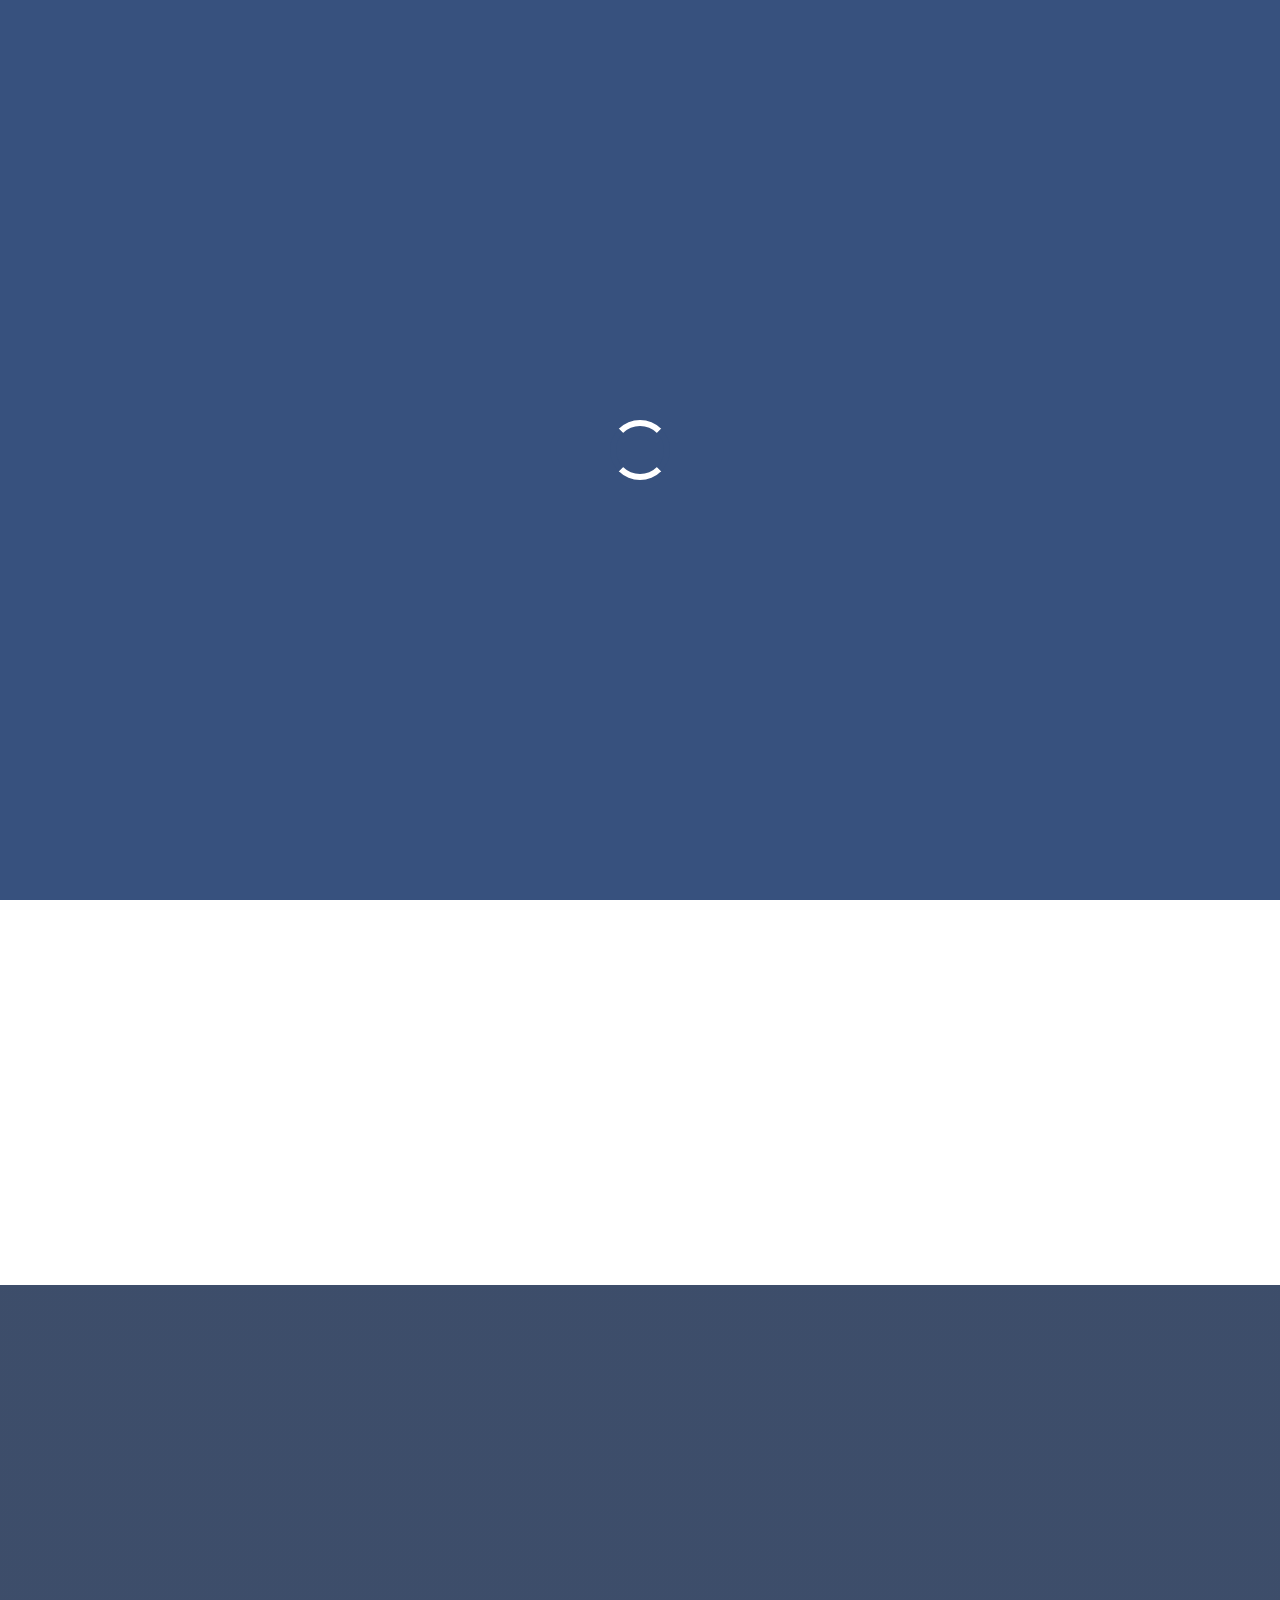
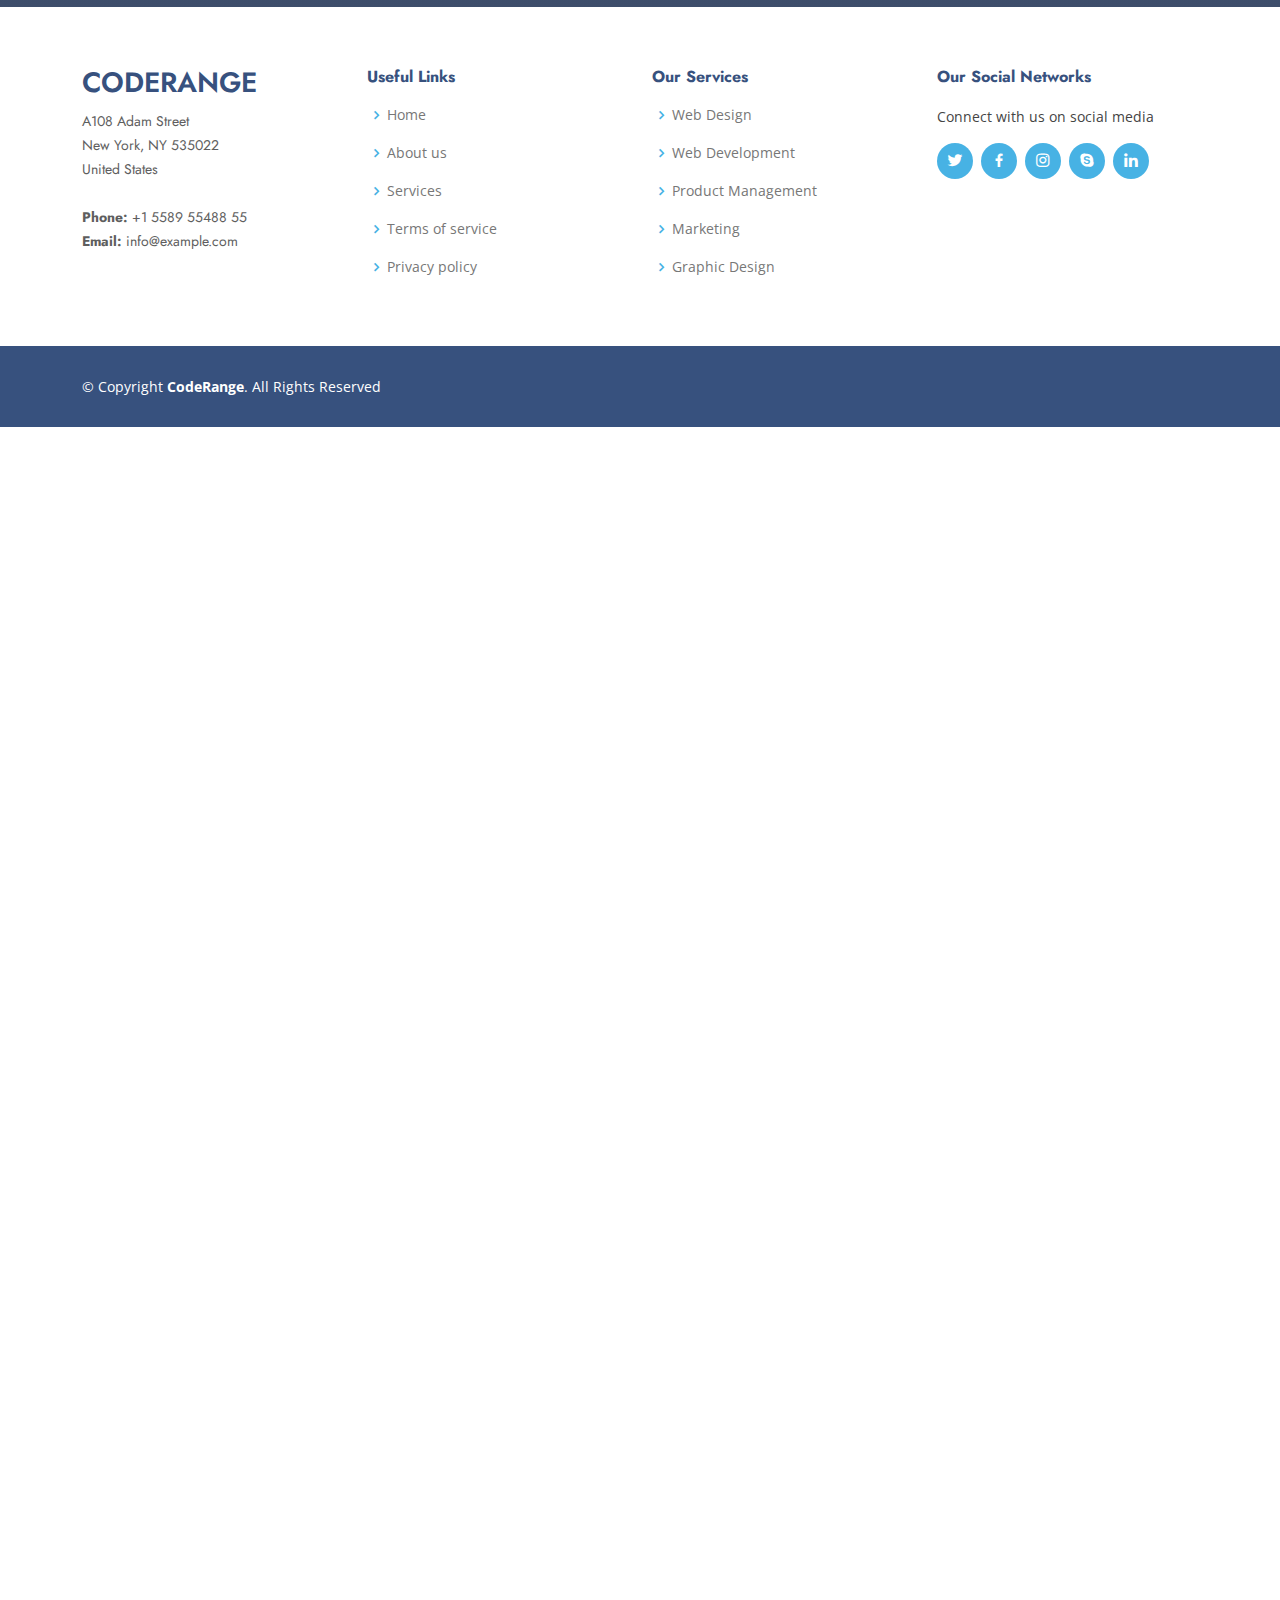
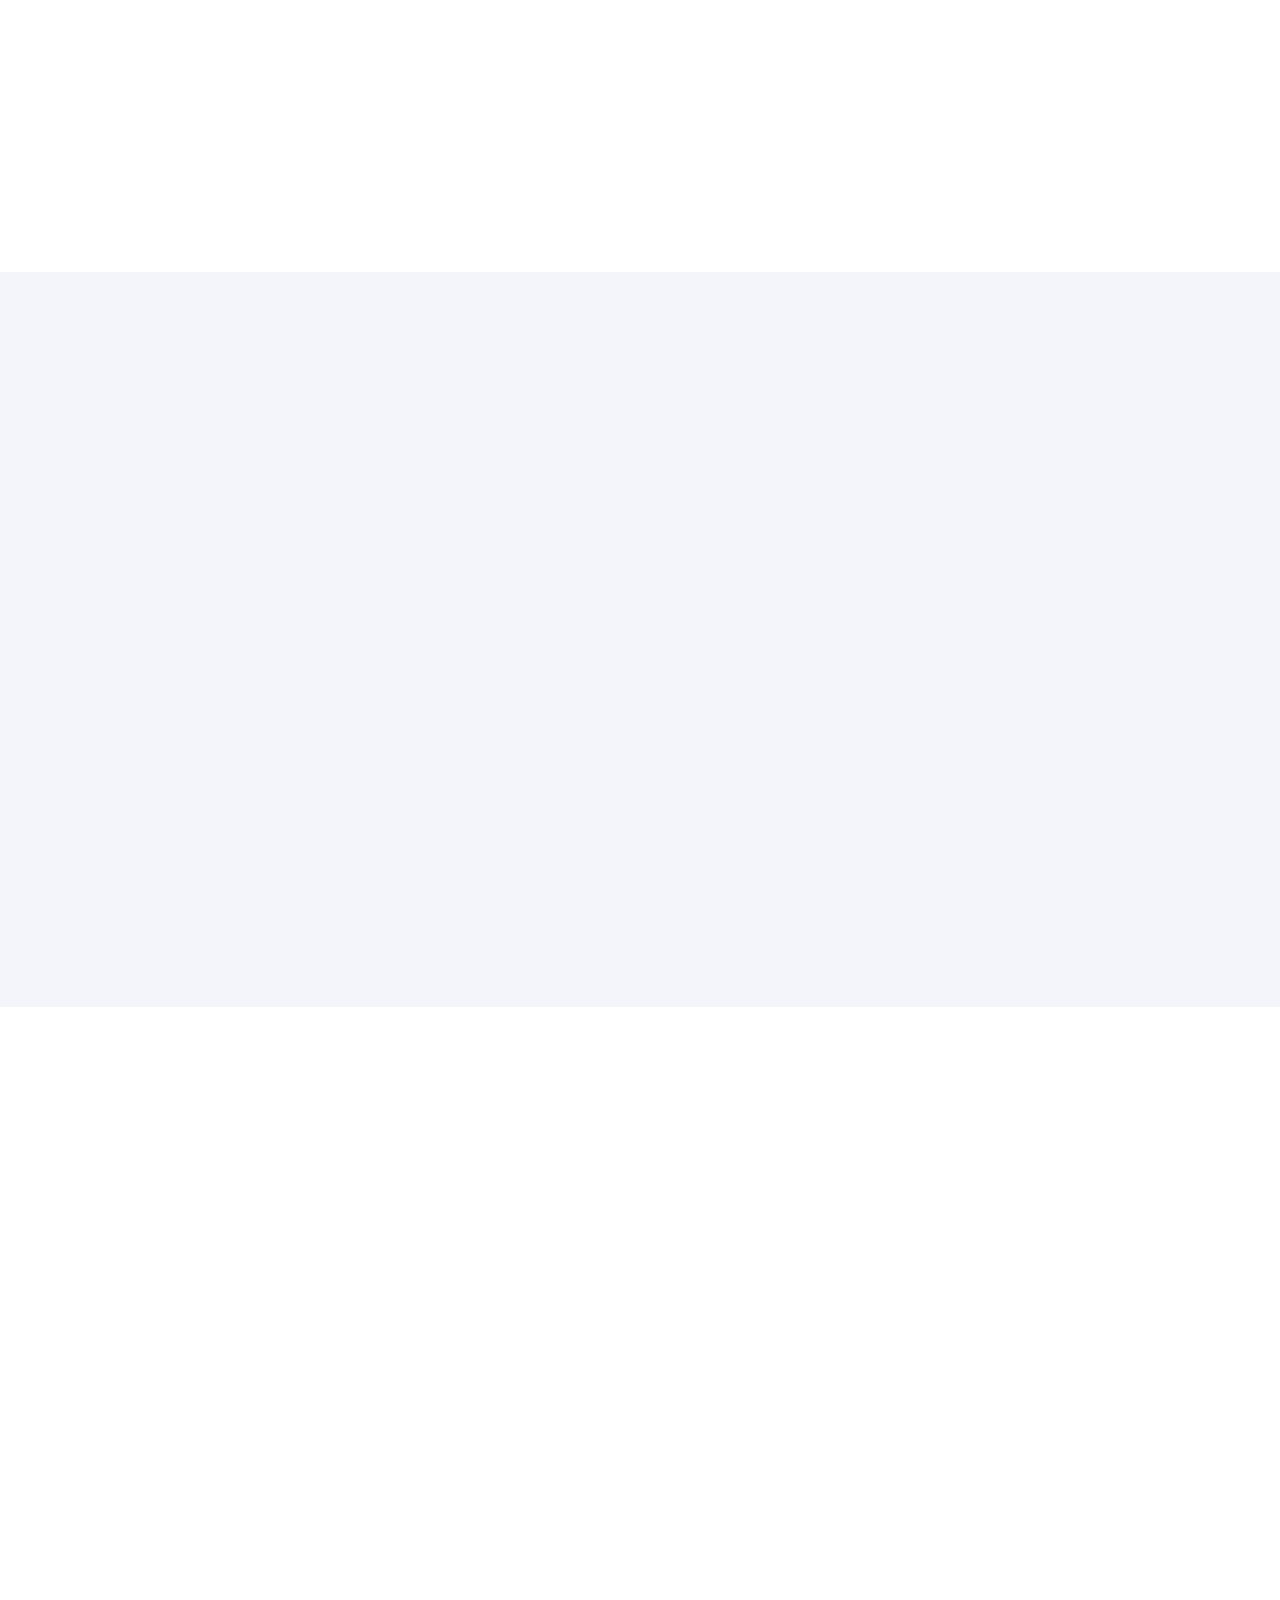
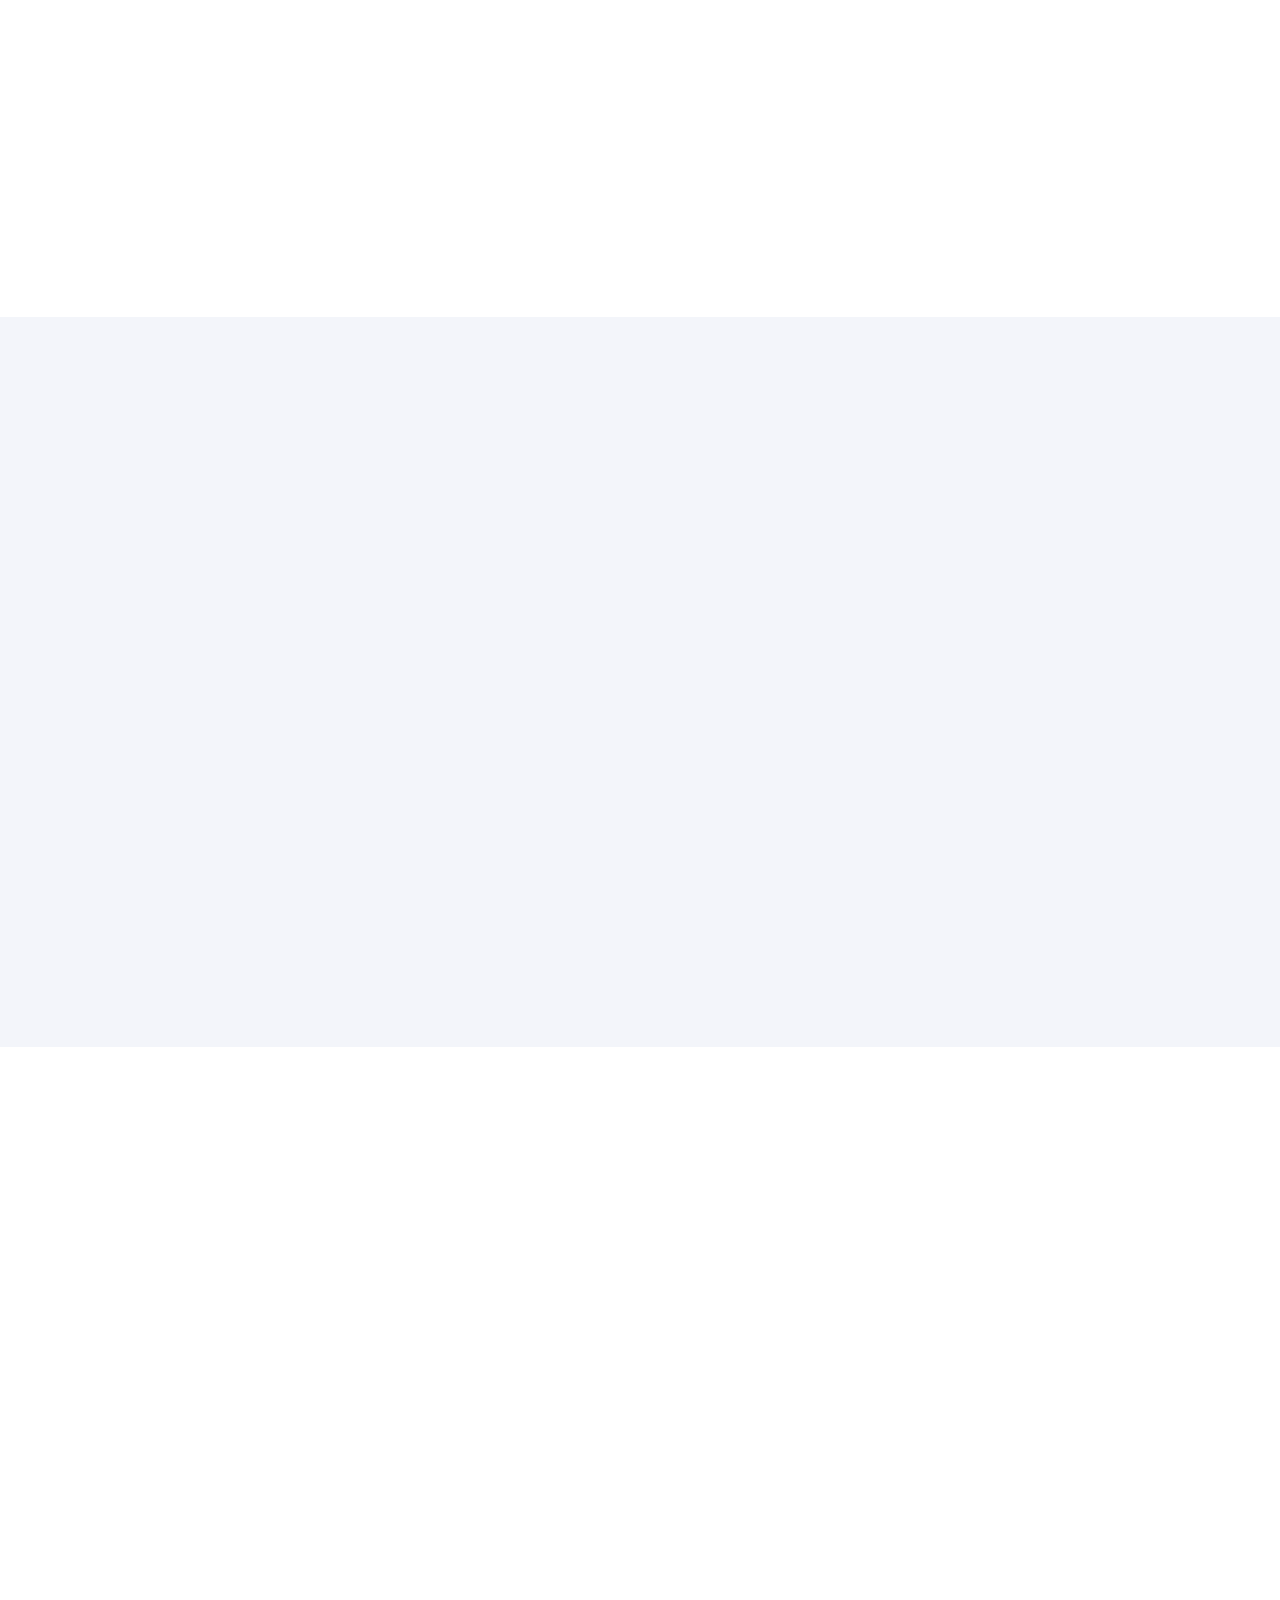
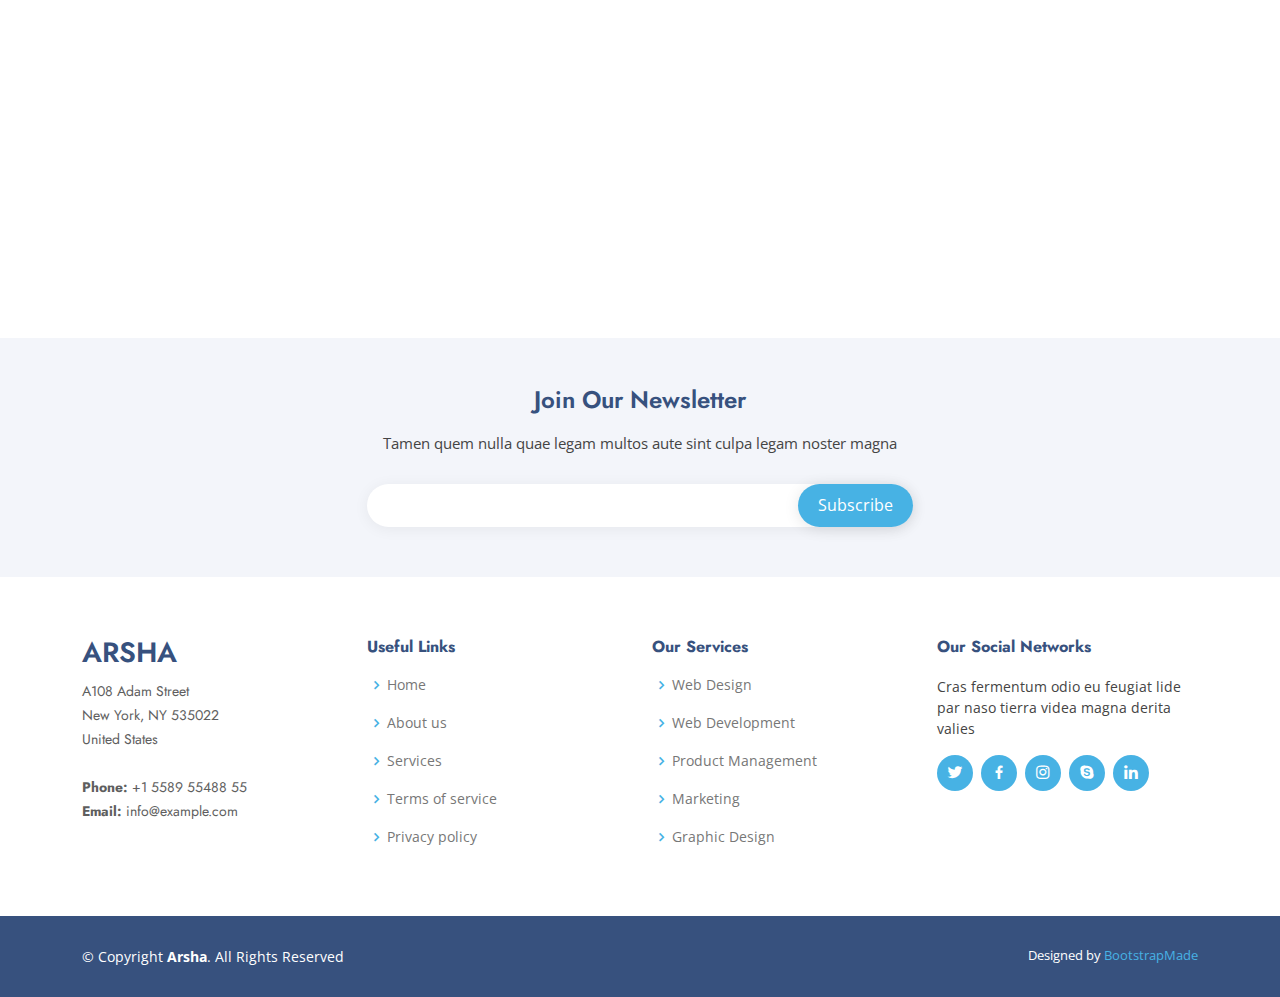
==== index.html @ 818bd520 "Added some changes" ====
<!DOCTYPE html>
<html lang="en">

<head>
  <meta charset="utf-8">
  <meta content="width=device-width, initial-scale=1.0" name="viewport">

  <title>CodeRange</title>
  <meta content="" name="description">
  <meta content="" name="keywords">

  <!-- Favicons -->
  <link href="assets/img/favicon.png" rel="icon">
  <link href="assets/img/apple-touch-icon.png" rel="apple-touch-icon">

  <!-- Google Fonts -->
  <link href="https://fonts.googleapis.com/css?family=Open+Sans:300,300i,400,400i,600,600i,700,700i|Jost:300,300i,400,400i,500,500i,600,600i,700,700i|Poppins:300,300i,400,400i,500,500i,600,600i,700,700i" rel="stylesheet">

  <!-- Vendor CSS Files -->
  <link href="assets/vendor/aos/aos.css" rel="stylesheet">
  <link href="assets/vendor/bootstrap/css/bootstrap.min.css" rel="stylesheet">
  <link href="assets/vendor/bootstrap-icons/bootstrap-icons.css" rel="stylesheet">
  <link href="assets/vendor/boxicons/css/boxicons.min.css" rel="stylesheet">
  <link href="assets/vendor/glightbox/css/glightbox.min.css" rel="stylesheet">
  <link href="assets/vendor/remixicon/remixicon.css" rel="stylesheet">
  <link href="assets/vendor/swiper/swiper-bundle.min.css" rel="stylesheet">

  <!-- Template Main CSS File -->
  <link href="assets/css/style.css" rel="stylesheet">
</head>

<body>

  <!-- ======= Header ======= -->
  <header id="header" class="fixed-top">
    <div class="container d-flex align-items-center">

      <h1 class="logo me-auto"><a href="index.html">CodeRange</a></h1>

      <nav id="navbar" class="navbar">
        <ul>
          <li><a class="nav-link active" href="index.html">Home</a></li>
          <li><a class="nav-link" href="about.html">About</a></li>
          <li><a class="nav-link" href="services.html">Services</a></li>
          <li><a class="nav-link" href="portfolio.html">Portfolio</a></li>
          <li><a class="nav-link" href="team.html">Team</a></li>
          <li><a class="getstarted" href="contact.html">Contact</a></li>
        </ul>
        <i class="bi bi-list mobile-nav-toggle"></i>
      </nav><!-- .navbar -->

    </div>
  </header><!-- End Header -->

  <!-- ======= Hero Section ======= -->
  <section id="hero" class="d-flex align-items-center">
    <div class="container">
      <div class="row">
        <div class="col-lg-6 d-flex flex-column justify-content-center pt-4 pt-lg-0 order-2 order-lg-1" data-aos="fade-up" data-aos-delay="200">
          <h1>Better Solutions For Your Business</h1>
          <h2>We are team of talented designers making websites with Bootstrap</h2>
          <div class="d-flex justify-content-center justify-content-lg-start">
            <a href="about.html" class="btn-get-started scrollto">Get Started</a>
            <a href="https://www.youtube.com/watch?v=jDDaplaOz7Q" class="glightbox btn-watch-video"><i class="bi bi-play-circle"></i><span>Watch Video</span></a>
          </div>
        </div>
        <div class="col-lg-6 order-1 order-lg-2 hero-img" data-aos="zoom-in" data-aos-delay="200">
          <img src="assets/img/hero-img.png" class="img-fluid animated" alt="">
        </div>
      </div>
    </div>
  </section><!-- End Hero -->

  <main id="main">
    <!-- ======= Clients Section ======= -->
    <section id="clients" class="clients section-bg">
      <div class="container">
        <div class="row" data-aos="zoom-in">
          <div class="col-lg-2 col-md-4 col-6 d-flex align-items-center justify-content-center">
            <img src="assets/img/clients/client-1.png" class="img-fluid" alt="">
          </div>
          <div class="col-lg-2 col-md-4 col-6 d-flex align-items-center justify-content-center">
            <img src="assets/img/clients/client-2.png" class="img-fluid" alt="">
          </div>
          <div class="col-lg-2 col-md-4 col-6 d-flex align-items-center justify-content-center">
            <img src="assets/img/clients/client-3.png" class="img-fluid" alt="">
          </div>
          <div class="col-lg-2 col-md-4 col-6 d-flex align-items-center justify-content-center">
            <img src="assets/img/clients/client-4.png" class="img-fluid" alt="">
          </div>
          <div class="col-lg-2 col-md-4 col-6 d-flex align-items-center justify-content-center">
            <img src="assets/img/clients/client-5.png" class="img-fluid" alt="">
          </div>
          <div class="col-lg-2 col-md-4 col-6 d-flex align-items-center justify-content-center">
            <img src="assets/img/clients/client-6.png" class="img-fluid" alt="">
          </div>
        </div>
      </div>
    </section><!-- End Clients Section -->

    <!-- ======= Skills Section ======= -->
    <section id="skills" class="skills">
      <div class="container" data-aos="fade-up">
        <div class="row">
          <div class="col-lg-6 d-flex align-items-center" data-aos="fade-right" data-aos-delay="100">
            <img src="assets/img/skills.png" class="img-fluid" alt="">
          </div>
          <div class="col-lg-6 pt-4 pt-lg-0 content" data-aos="fade-left" data-aos-delay="100">
            <h3>Our Skills & Expertise</h3>
            <p class="fst-italic">
              We pride ourselves on our technical expertise and continuous learning to stay ahead in the ever-evolving tech landscape.
            </p>

            <div class="skills-content">
              <div class="progress">
                <span class="skill">HTML <i class="val">100%</i></span>
                <div class="progress-bar-wrap">
                  <div class="progress-bar" role="progressbar" aria-valuenow="100" aria-valuemin="0" aria-valuemax="100"></div>
                </div>
              </div>

              <div class="progress">
                <span class="skill">CSS <i class="val">90%</i></span>
                <div class="progress-bar-wrap">
                  <div class="progress-bar" role="progressbar" aria-valuenow="90" aria-valuemin="0" aria-valuemax="100"></div>
                </div>
              </div>

              <div class="progress">
                <span class="skill">JavaScript <i class="val">75%</i></span>
                <div class="progress-bar-wrap">
                  <div class="progress-bar" role="progressbar" aria-valuenow="75" aria-valuemin="0" aria-valuemax="100"></div>
                </div>
              </div>

              <div class="progress">
                <span class="skill">UI/UX Design <i class="val">85%</i></span>
                <div class="progress-bar-wrap">
                  <div class="progress-bar" role="progressbar" aria-valuenow="85" aria-valuemin="0" aria-valuemax="100"></div>
                </div>
              </div>
            </div>
          </div>
        </div>
      </div>
    </section><!-- End Skills Section -->

    <!-- ======= Cta Section ======= -->
    <section id="cta" class="cta">
      <div class="container" data-aos="zoom-in">
        <div class="row">
          <div class="col-lg-9 text-center text-lg-start">
            <h3>Ready to Get Started?</h3>
            <p>Contact us today to discuss your project requirements and how we can help bring your vision to life.</p>
          </div>
          <div class="col-lg-3 cta-btn-container text-center">
            <a class="cta-btn align-middle" href="contact.html">Contact Us</a>
          </div>
        </div>
      </div>
    </section><!-- End Cta Section -->
  </main><!-- End #main -->

  <!-- ======= Footer ======= -->
  <footer id="footer">
    <div class="footer-top">
      <div class="container">
        <div class="row">

          <div class="col-lg-3 col-md-6 footer-contact">
            <h3>CodeRange</h3>
            <p>
              A108 Adam Street <br>
              New York, NY 535022<br>
              United States <br><br>
              <strong>Phone:</strong> +1 5589 55488 55<br>
              <strong>Email:</strong> info@example.com<br>
            </p>
          </div>

          <div class="col-lg-3 col-md-6 footer-links">
            <h4>Useful Links</h4>
            <ul>
              <li><i class="bx bx-chevron-right"></i> <a href="index.html">Home</a></li>
              <li><i class="bx bx-chevron-right"></i> <a href="about.html">About us</a></li>
              <li><i class="bx bx-chevron-right"></i> <a href="services.html">Services</a></li>
              <li><i class="bx bx-chevron-right"></i> <a href="#">Terms of service</a></li>
              <li><i class="bx bx-chevron-right"></i> <a href="#">Privacy policy</a></li>
            </ul>
          </div>

          <div class="col-lg-3 col-md-6 footer-links">
            <h4>Our Services</h4>
            <ul>
              <li><i class="bx bx-chevron-right"></i> <a href="#">Web Design</a></li>
              <li><i class="bx bx-chevron-right"></i> <a href="#">Web Development</a></li>
              <li><i class="bx bx-chevron-right"></i> <a href="#">Product Management</a></li>
              <li><i class="bx bx-chevron-right"></i> <a href="#">Marketing</a></li>
              <li><i class="bx bx-chevron-right"></i> <a href="#">Graphic Design</a></li>
            </ul>
          </div>

          <div class="col-lg-3 col-md-6 footer-links">
            <h4>Our Social Networks</h4>
            <p>Connect with us on social media</p>
            <div class="social-links mt-3">
              <a href="#" class="twitter"><i class="bx bxl-twitter"></i></a>
              <a href="#" class="facebook"><i class="bx bxl-facebook"></i></a>
              <a href="#" class="instagram"><i class="bx bxl-instagram"></i></a>
              <a href="#" class="google-plus"><i class="bx bxl-skype"></i></a>
              <a href="#" class="linkedin"><i class="bx bxl-linkedin"></i></a>
            </div>
          </div>

        </div>
      </div>
    </div>

    <div class="container footer-bottom clearfix">
      <div class="copyright">
        &copy; Copyright <strong><span>CodeRange</span></strong>. All Rights Reserved
      </div>
    </div>
  </footer><!-- End Footer -->

  <div id="preloader"></div>
  <a href="#" class="back-to-top d-flex align-items-center justify-content-center"><i class="bi bi-arrow-up-short"></i></a>

  <!-- Vendor JS Files -->
  <script src="assets/vendor/aos/aos.js"></script>
  <script src="assets/vendor/bootstrap/js/bootstrap.bundle.min.js"></script>
  <script src="assets/vendor/glightbox/js/glightbox.min.js"></script>
  <script src="assets/vendor/isotope-layout/isotope.pkgd.min.js"></script>
  <script src="assets/vendor/swiper/swiper-bundle.min.js"></script>
  <script src="assets/vendor/waypoints/noframework.waypoints.js"></script>
  <script src="assets/vendor/php-email-form/validate.js"></script>

  <!-- Template Main JS File -->
  <script src="assets/js/main.js"></script>

</body>

</html>

    <!-- ======= Portfolio Section ======= -->
    <section id="portfolio" class="portfolio">
      <div class="container" data-aos="fade-up">

        <div class="section-title">
          <h2>Portfolio</h2>
          <p>Magnam dolores commodi suscipit. Necessitatibus eius consequatur ex aliquid fuga eum quidem. Sit sint consectetur velit. Quisquam quos quisquam cupiditate. Et nemo qui impedit suscipit alias ea. Quia fugiat sit in iste officiis commodi quidem hic quas.</p>
        </div>

        <ul id="portfolio-flters" class="d-flex justify-content-center" data-aos="fade-up" data-aos-delay="100">
          <li data-filter="*" class="filter-active">All</li>
          <li data-filter=".filter-app">App</li>
          <li data-filter=".filter-card">Card</li>
          <li data-filter=".filter-web">Web</li>
        </ul>

        <div class="row portfolio-container" data-aos="fade-up" data-aos-delay="200">

          <div class="col-lg-4 col-md-6 portfolio-item filter-app">
            <div class="portfolio-img"><img src="assets/img/portfolio/portfolio-1.jpg" class="img-fluid" alt=""></div>
            <div class="portfolio-info">
              <h4>App 1</h4>
              <p>App</p>
              <a href="assets/img/portfolio/portfolio-1.jpg" data-gallery="portfolioGallery" class="portfolio-lightbox preview-link" title="App 1"><i class="bx bx-plus"></i></a>
              <a href="portfolio-details.html" class="details-link" title="More Details"><i class="bx bx-link"></i></a>
            </div>
          </div>

          <div class="col-lg-4 col-md-6 portfolio-item filter-web">
            <div class="portfolio-img"><img src="assets/img/portfolio/portfolio-2.jpg" class="img-fluid" alt=""></div>
            <div class="portfolio-info">
              <h4>Web 3</h4>
              <p>Web</p>
              <a href="assets/img/portfolio/portfolio-2.jpg" data-gallery="portfolioGallery" class="portfolio-lightbox preview-link" title="Web 3"><i class="bx bx-plus"></i></a>
              <a href="portfolio-details.html" class="details-link" title="More Details"><i class="bx bx-link"></i></a>
            </div>
          </div>

          <div class="col-lg-4 col-md-6 portfolio-item filter-app">
            <div class="portfolio-img"><img src="assets/img/portfolio/portfolio-3.jpg" class="img-fluid" alt=""></div>
            <div class="portfolio-info">
              <h4>App 2</h4>
              <p>App</p>
              <a href="assets/img/portfolio/portfolio-3.jpg" data-gallery="portfolioGallery" class="portfolio-lightbox preview-link" title="App 2"><i class="bx bx-plus"></i></a>
              <a href="portfolio-details.html" class="details-link" title="More Details"><i class="bx bx-link"></i></a>
            </div>
          </div>

          <div class="col-lg-4 col-md-6 portfolio-item filter-card">
            <div class="portfolio-img"><img src="assets/img/portfolio/portfolio-4.jpg" class="img-fluid" alt=""></div>
            <div class="portfolio-info">
              <h4>Card 2</h4>
              <p>Card</p>
              <a href="assets/img/portfolio/portfolio-4.jpg" data-gallery="portfolioGallery" class="portfolio-lightbox preview-link" title="Card 2"><i class="bx bx-plus"></i></a>
              <a href="portfolio-details.html" class="details-link" title="More Details"><i class="bx bx-link"></i></a>
            </div>
          </div>

          <div class="col-lg-4 col-md-6 portfolio-item filter-web">
            <div class="portfolio-img"><img src="assets/img/portfolio/portfolio-5.jpg" class="img-fluid" alt=""></div>
            <div class="portfolio-info">
              <h4>Web 2</h4>
              <p>Web</p>
              <a href="assets/img/portfolio/portfolio-5.jpg" data-gallery="portfolioGallery" class="portfolio-lightbox preview-link" title="Web 2"><i class="bx bx-plus"></i></a>
              <a href="portfolio-details.html" class="details-link" title="More Details"><i class="bx bx-link"></i></a>
            </div>
          </div>

          <div class="col-lg-4 col-md-6 portfolio-item filter-app">
            <div class="portfolio-img"><img src="assets/img/portfolio/portfolio-6.jpg" class="img-fluid" alt=""></div>
            <div class="portfolio-info">
              <h4>App 3</h4>
              <p>App</p>
              <a href="assets/img/portfolio/portfolio-6.jpg" data-gallery="portfolioGallery" class="portfolio-lightbox preview-link" title="App 3"><i class="bx bx-plus"></i></a>
              <a href="portfolio-details.html" class="details-link" title="More Details"><i class="bx bx-link"></i></a>
            </div>
          </div>

          <div class="col-lg-4 col-md-6 portfolio-item filter-card">
            <div class="portfolio-img"><img src="assets/img/portfolio/portfolio-7.jpg" class="img-fluid" alt=""></div>
            <div class="portfolio-info">
              <h4>Card 1</h4>
              <p>Card</p>
              <a href="assets/img/portfolio/portfolio-7.jpg" data-gallery="portfolioGallery" class="portfolio-lightbox preview-link" title="Card 1"><i class="bx bx-plus"></i></a>
              <a href="portfolio-details.html" class="details-link" title="More Details"><i class="bx bx-link"></i></a>
            </div>
          </div>

          <div class="col-lg-4 col-md-6 portfolio-item filter-card">
            <div class="portfolio-img"><img src="assets/img/portfolio/portfolio-8.jpg" class="img-fluid" alt=""></div>
            <div class="portfolio-info">
              <h4>Card 3</h4>
              <p>Card</p>
              <a href="assets/img/portfolio/portfolio-8.jpg" data-gallery="portfolioGallery" class="portfolio-lightbox preview-link" title="Card 3"><i class="bx bx-plus"></i></a>
              <a href="portfolio-details.html" class="details-link" title="More Details"><i class="bx bx-link"></i></a>
            </div>
          </div>

          <div class="col-lg-4 col-md-6 portfolio-item filter-web">
            <div class="portfolio-img"><img src="assets/img/portfolio/portfolio-9.jpg" class="img-fluid" alt=""></div>
            <div class="portfolio-info">
              <h4>Web 3</h4>
              <p>Web</p>
              <a href="assets/img/portfolio/portfolio-9.jpg" data-gallery="portfolioGallery" class="portfolio-lightbox preview-link" title="Web 3"><i class="bx bx-plus"></i></a>
              <a href="portfolio-details.html" class="details-link" title="More Details"><i class="bx bx-link"></i></a>
            </div>
          </div>

        </div>

      </div>
    </section><!-- End Portfolio Section -->

    <!-- ======= Team Section ======= -->
    <section id="team" class="team section-bg">
      <div class="container" data-aos="fade-up">

        <div class="section-title">
          <h2>Team</h2>
          <p>Magnam dolores commodi suscipit. Necessitatibus eius consequatur ex aliquid fuga eum quidem. Sit sint consectetur velit. Quisquam quos quisquam cupiditate. Et nemo qui impedit suscipit alias ea. Quia fugiat sit in iste officiis commodi quidem hic quas.</p>
        </div>

        <div class="row">

          <div class="col-lg-6" data-aos="zoom-in" data-aos-delay="100">
            <div class="member d-flex align-items-start">
              <div class="pic"><img src="assets/img/team/team-1.jpg" class="img-fluid" alt=""></div>
              <div class="member-info">
                <h4>Walter White</h4>
                <span>Chief Executive Officer</span>
                <p>Explicabo voluptatem mollitia et repellat qui dolorum quasi</p>
                <div class="social">
                  <a href=""><i class="ri-twitter-fill"></i></a>
                  <a href=""><i class="ri-facebook-fill"></i></a>
                  <a href=""><i class="ri-instagram-fill"></i></a>
                  <a href=""> <i class="ri-linkedin-box-fill"></i> </a>
                </div>
              </div>
            </div>
          </div>

          <div class="col-lg-6 mt-4 mt-lg-0" data-aos="zoom-in" data-aos-delay="200">
            <div class="member d-flex align-items-start">
              <div class="pic"><img src="assets/img/team/team-2.jpg" class="img-fluid" alt=""></div>
              <div class="member-info">
                <h4>Sarah Jhonson</h4>
                <span>Product Manager</span>
                <p>Aut maiores voluptates amet et quis praesentium qui senda para</p>
                <div class="social">
                  <a href=""><i class="ri-twitter-fill"></i></a>
                  <a href=""><i class="ri-facebook-fill"></i></a>
                  <a href=""><i class="ri-instagram-fill"></i></a>
                  <a href=""> <i class="ri-linkedin-box-fill"></i> </a>
                </div>
              </div>
            </div>
          </div>

          <div class="col-lg-6 mt-4" data-aos="zoom-in" data-aos-delay="300">
            <div class="member d-flex align-items-start">
              <div class="pic"><img src="assets/img/team/team-3.jpg" class="img-fluid" alt=""></div>
              <div class="member-info">
                <h4>William Anderson</h4>
                <span>CTO</span>
                <p>Quisquam facilis cum velit laborum corrupti fuga rerum quia</p>
                <div class="social">
                  <a href=""><i class="ri-twitter-fill"></i></a>
                  <a href=""><i class="ri-facebook-fill"></i></a>
                  <a href=""><i class="ri-instagram-fill"></i></a>
                  <a href=""> <i class="ri-linkedin-box-fill"></i> </a>
                </div>
              </div>
            </div>
          </div>

          <div class="col-lg-6 mt-4" data-aos="zoom-in" data-aos-delay="400">
            <div class="member d-flex align-items-start">
              <div class="pic"><img src="assets/img/team/team-4.jpg" class="img-fluid" alt=""></div>
              <div class="member-info">
                <h4>Amanda Jepson</h4>
                <span>Accountant</span>
                <p>Dolorum tempora officiis odit laborum officiis et et accusamus</p>
                <div class="social">
                  <a href=""><i class="ri-twitter-fill"></i></a>
                  <a href=""><i class="ri-facebook-fill"></i></a>
                  <a href=""><i class="ri-instagram-fill"></i></a>
                  <a href=""> <i class="ri-linkedin-box-fill"></i> </a>
                </div>
              </div>
            </div>
          </div>

        </div>

      </div>
    </section><!-- End Team Section -->

    <!-- ======= Pricing Section ======= -->
    <section id="pricing" class="pricing">
      <div class="container" data-aos="fade-up">

        <div class="section-title">
          <h2>Pricing</h2>
          <p>Magnam dolores commodi suscipit. Necessitatibus eius consequatur ex aliquid fuga eum quidem. Sit sint consectetur velit. Quisquam quos quisquam cupiditate. Et nemo qui impedit suscipit alias ea. Quia fugiat sit in iste officiis commodi quidem hic quas.</p>
        </div>

        <div class="row">

          <div class="col-lg-4" data-aos="fade-up" data-aos-delay="100">
            <div class="box">
              <h3>Free Plan</h3>
              <h4><sup>$</sup>0<span>per month</span></h4>
              <ul>
                <li><i class="bx bx-check"></i> Quam adipiscing vitae proin</li>
                <li><i class="bx bx-check"></i> Nec feugiat nisl pretium</li>
                <li><i class="bx bx-check"></i> Nulla at volutpat diam uteera</li>
                <li class="na"><i class="bx bx-x"></i> <span>Pharetra massa massa ultricies</span></li>
                <li class="na"><i class="bx bx-x"></i> <span>Massa ultricies mi quis hendrerit</span></li>
              </ul>
              <a href="#" class="buy-btn">Get Started</a>
            </div>
          </div>

          <div class="col-lg-4 mt-4 mt-lg-0" data-aos="fade-up" data-aos-delay="200">
            <div class="box featured">
              <h3>Business Plan</h3>
              <h4><sup>$</sup>29<span>per month</span></h4>
              <ul>
                <li><i class="bx bx-check"></i> Quam adipiscing vitae proin</li>
                <li><i class="bx bx-check"></i> Nec feugiat nisl pretium</li>
                <li><i class="bx bx-check"></i> Nulla at volutpat diam uteera</li>
                <li><i class="bx bx-check"></i> Pharetra massa massa ultricies</li>
                <li><i class="bx bx-check"></i> Massa ultricies mi quis hendrerit</li>
              </ul>
              <a href="#" class="buy-btn">Get Started</a>
            </div>
          </div>

          <div class="col-lg-4 mt-4 mt-lg-0" data-aos="fade-up" data-aos-delay="300">
            <div class="box">
              <h3>Developer Plan</h3>
              <h4><sup>$</sup>49<span>per month</span></h4>
              <ul>
                <li><i class="bx bx-check"></i> Quam adipiscing vitae proin</li>
                <li><i class="bx bx-check"></i> Nec feugiat nisl pretium</li>
                <li><i class="bx bx-check"></i> Nulla at volutpat diam uteera</li>
                <li><i class="bx bx-check"></i> Pharetra massa massa ultricies</li>
                <li><i class="bx bx-check"></i> Massa ultricies mi quis hendrerit</li>
              </ul>
              <a href="#" class="buy-btn">Get Started</a>
            </div>
          </div>

        </div>

      </div>
    </section><!-- End Pricing Section -->

    <!-- ======= Frequently Asked Questions Section ======= -->
    <section id="faq" class="faq section-bg">
      <div class="container" data-aos="fade-up">

        <div class="section-title">
          <h2>Frequently Asked Questions</h2>
          <p>Magnam dolores commodi suscipit. Necessitatibus eius consequatur ex aliquid fuga eum quidem. Sit sint consectetur velit. Quisquam quos quisquam cupiditate. Et nemo qui impedit suscipit alias ea. Quia fugiat sit in iste officiis commodi quidem hic quas.</p>
        </div>

        <div class="faq-list">
          <ul>
            <li data-aos="fade-up" data-aos-delay="100">
              <i class="bx bx-help-circle icon-help"></i> <a data-bs-toggle="collapse" class="collapse" data-bs-target="#faq-list-1">Non consectetur a erat nam at lectus urna duis? <i class="bx bx-chevron-down icon-show"></i><i class="bx bx-chevron-up icon-close"></i></a>
              <div id="faq-list-1" class="collapse show" data-bs-parent=".faq-list">
                <p>
                  Feugiat pretium nibh ipsum consequat. Tempus iaculis urna id volutpat lacus laoreet non curabitur gravida. Venenatis lectus magna fringilla urna porttitor rhoncus dolor purus non.
                </p>
              </div>
            </li>

            <li data-aos="fade-up" data-aos-delay="200">
              <i class="bx bx-help-circle icon-help"></i> <a data-bs-toggle="collapse" data-bs-target="#faq-list-2" class="collapsed">Feugiat scelerisque varius morbi enim nunc? <i class="bx bx-chevron-down icon-show"></i><i class="bx bx-chevron-up icon-close"></i></a>
              <div id="faq-list-2" class="collapse" data-bs-parent=".faq-list">
                <p>
                  Dolor sit amet consectetur adipiscing elit pellentesque habitant morbi. Id interdum velit laoreet id donec ultrices. Fringilla phasellus faucibus scelerisque eleifend donec pretium. Est pellentesque elit ullamcorper dignissim. Mauris ultrices eros in cursus turpis massa tincidunt dui.
                </p>
              </div>
            </li>

            <li data-aos="fade-up" data-aos-delay="300">
              <i class="bx bx-help-circle icon-help"></i> <a data-bs-toggle="collapse" data-bs-target="#faq-list-3" class="collapsed">Dolor sit amet consectetur adipiscing elit? <i class="bx bx-chevron-down icon-show"></i><i class="bx bx-chevron-up icon-close"></i></a>
              <div id="faq-list-3" class="collapse" data-bs-parent=".faq-list">
                <p>
                  Eleifend mi in nulla posuere sollicitudin aliquam ultrices sagittis orci. Faucibus pulvinar elementum integer enim. Sem nulla pharetra diam sit amet nisl suscipit. Rutrum tellus pellentesque eu tincidunt. Lectus urna duis convallis convallis tellus. Urna molestie at elementum eu facilisis sed odio morbi quis
                </p>
              </div>
            </li>

            <li data-aos="fade-up" data-aos-delay="400">
              <i class="bx bx-help-circle icon-help"></i> <a data-bs-toggle="collapse" data-bs-target="#faq-list-4" class="collapsed">Tempus quam pellentesque nec nam aliquam sem et tortor consequat? <i class="bx bx-chevron-down icon-show"></i><i class="bx bx-chevron-up icon-close"></i></a>
              <div id="faq-list-4" class="collapse" data-bs-parent=".faq-list">
                <p>
                  Molestie a iaculis at erat pellentesque adipiscing commodo. Dignissim suspendisse in est ante in. Nunc vel risus commodo viverra maecenas accumsan. Sit amet nisl suscipit adipiscing bibendum est. Purus gravida quis blandit turpis cursus in.
                </p>
              </div>
            </li>

            <li data-aos="fade-up" data-aos-delay="500">
              <i class="bx bx-help-circle icon-help"></i> <a data-bs-toggle="collapse" data-bs-target="#faq-list-5" class="collapsed">Tortor vitae purus faucibus ornare. Varius vel pharetra vel turpis nunc eget lorem dolor? <i class="bx bx-chevron-down icon-show"></i><i class="bx bx-chevron-up icon-close"></i></a>
              <div id="faq-list-5" class="collapse" data-bs-parent=".faq-list">
                <p>
                  Laoreet sit amet cursus sit amet dictum sit amet justo. Mauris vitae ultricies leo integer malesuada nunc vel. Tincidunt eget nullam non nisi est sit amet. Turpis nunc eget lorem dolor sed. Ut venenatis tellus in metus vulputate eu scelerisque.
                </p>
              </div>
            </li>

          </ul>
        </div>

      </div>
    </section><!-- End Frequently Asked Questions Section -->

    <!-- ======= Contact Section ======= -->
    <section id="contact" class="contact">
      <div class="container" data-aos="fade-up">

        <div class="section-title">
          <h2>Contact</h2>
          <p>Magnam dolores commodi suscipit. Necessitatibus eius consequatur ex aliquid fuga eum quidem. Sit sint consectetur velit. Quisquam quos quisquam cupiditate. Et nemo qui impedit suscipit alias ea. Quia fugiat sit in iste officiis commodi quidem hic quas.</p>
        </div>

        <div class="row">

          <div class="col-lg-5 d-flex align-items-stretch">
            <div class="info">
              <div class="address">
                <i class="bi bi-geo-alt"></i>
                <h4>Location:</h4>
                <p>A108 Adam Street, New York, NY 535022</p>
              </div>

              <div class="email">
                <i class="bi bi-envelope"></i>
                <h4>Email:</h4>
                <p>info@example.com</p>
              </div>

              <div class="phone">
                <i class="bi bi-phone"></i>
                <h4>Call:</h4>
                <p>+1 5589 55488 55s</p>
              </div>

              <iframe src="https://www.google.com/maps/embed?pb=!1m14!1m8!1m3!1d12097.433213460943!2d-74.0062269!3d40.7101282!3m2!1i1024!2i768!4f13.1!3m3!1m2!1s0x0%3A0xb89d1fe6bc499443!2sDowntown+Conference+Center!5e0!3m2!1smk!2sbg!4v1539943755621" frameborder="0" style="border:0; width: 100%; height: 290px;" allowfullscreen></iframe>
            </div>

          </div>

          <div class="col-lg-7 mt-5 mt-lg-0 d-flex align-items-stretch">
            <form action="forms/contact.php" method="post" role="form" class="php-email-form">
              <div class="row">
                <div class="form-group col-md-6">
                  <label for="name">Your Name</label>
                  <input type="text" name="name" class="form-control" id="name" required>
                </div>
                <div class="form-group col-md-6">
                  <label for="name">Your Email</label>
                  <input type="email" class="form-control" name="email" id="email" required>
                </div>
              </div>
              <div class="form-group">
                <label for="name">Subject</label>
                <input type="text" class="form-control" name="subject" id="subject" required>
              </div>
              <div class="form-group">
                <label for="name">Message</label>
                <textarea class="form-control" name="message" rows="10" required></textarea>
              </div>
              <div class="my-3">
                <div class="loading">Loading</div>
                <div class="error-message"></div>
                <div class="sent-message">Your message has been sent. Thank you!</div>
              </div>
              <div class="text-center"><button type="submit">Send Message</button></div>
            </form>
          </div>

        </div>

      </div>
    </section><!-- End Contact Section -->

  </main><!-- End #main -->

  <!-- ======= Footer ======= -->
  <footer id="footer">

    <div class="footer-newsletter">
      <div class="container">
        <div class="row justify-content-center">
          <div class="col-lg-6">
            <h4>Join Our Newsletter</h4>
            <p>Tamen quem nulla quae legam multos aute sint culpa legam noster magna</p>
            <form action="" method="post">
              <input type="email" name="email"><input type="submit" value="Subscribe">
            </form>
          </div>
        </div>
      </div>
    </div>

    <div class="footer-top">
      <div class="container">
        <div class="row">

          <div class="col-lg-3 col-md-6 footer-contact">
            <h3>Arsha</h3>
            <p>
              A108 Adam Street <br>
              New York, NY 535022<br>
              United States <br><br>
              <strong>Phone:</strong> +1 5589 55488 55<br>
              <strong>Email:</strong> info@example.com<br>
            </p>
          </div>

          <div class="col-lg-3 col-md-6 footer-links">
            <h4>Useful Links</h4>
            <ul>
              <li><i class="bx bx-chevron-right"></i> <a href="#">Home</a></li>
              <li><i class="bx bx-chevron-right"></i> <a href="#">About us</a></li>
              <li><i class="bx bx-chevron-right"></i> <a href="#">Services</a></li>
              <li><i class="bx bx-chevron-right"></i> <a href="#">Terms of service</a></li>
              <li><i class="bx bx-chevron-right"></i> <a href="#">Privacy policy</a></li>
            </ul>
          </div>

          <div class="col-lg-3 col-md-6 footer-links">
            <h4>Our Services</h4>
            <ul>
              <li><i class="bx bx-chevron-right"></i> <a href="#">Web Design</a></li>
              <li><i class="bx bx-chevron-right"></i> <a href="#">Web Development</a></li>
              <li><i class="bx bx-chevron-right"></i> <a href="#">Product Management</a></li>
              <li><i class="bx bx-chevron-right"></i> <a href="#">Marketing</a></li>
              <li><i class="bx bx-chevron-right"></i> <a href="#">Graphic Design</a></li>
            </ul>
          </div>

          <div class="col-lg-3 col-md-6 footer-links">
            <h4>Our Social Networks</h4>
            <p>Cras fermentum odio eu feugiat lide par naso tierra videa magna derita valies</p>
            <div class="social-links mt-3">
              <a href="#" class="twitter"><i class="bx bxl-twitter"></i></a>
              <a href="#" class="facebook"><i class="bx bxl-facebook"></i></a>
              <a href="#" class="instagram"><i class="bx bxl-instagram"></i></a>
              <a href="#" class="google-plus"><i class="bx bxl-skype"></i></a>
              <a href="#" class="linkedin"><i class="bx bxl-linkedin"></i></a>
            </div>
          </div>

        </div>
      </div>
    </div>

    <div class="container footer-bottom clearfix">
      <div class="copyright">
        &copy; Copyright <strong><span>Arsha</span></strong>. All Rights Reserved
      </div>
      <div class="credits">
        <!-- All the links in the footer should remain intact. -->
        <!-- You can delete the links only if you purchased the pro version. -->
        <!-- Licensing information: https://bootstrapmade.com/license/ -->
        <!-- Purchase the pro version with working PHP/AJAX contact form: https://bootstrapmade.com/arsha-free-bootstrap-html-template-corporate/ -->
        Designed by <a href="https://bootstrapmade.com/">BootstrapMade</a>
      </div>
    </div>
  </footer><!-- End Footer -->

  <div id="preloader"></div>
  <a href="#" class="back-to-top d-flex align-items-center justify-content-center"><i class="bi bi-arrow-up-short"></i></a>

  <!-- Vendor JS Files -->
  <script src="assets/vendor/aos/aos.js"></script>
  <script src="assets/vendor/bootstrap/js/bootstrap.bundle.min.js"></script>
  <script src="assets/vendor/glightbox/js/glightbox.min.js"></script>
  <script src="assets/vendor/isotope-layout/isotope.pkgd.min.js"></script>
  <script src="assets/vendor/swiper/swiper-bundle.min.js"></script>
  <script src="assets/vendor/waypoints/noframework.waypoints.js"></script>
  <script src="assets/vendor/php-email-form/validate.js"></script>

  <!-- Template Main JS File -->
  <script src="assets/js/main.js"></script>

</body>

</html>
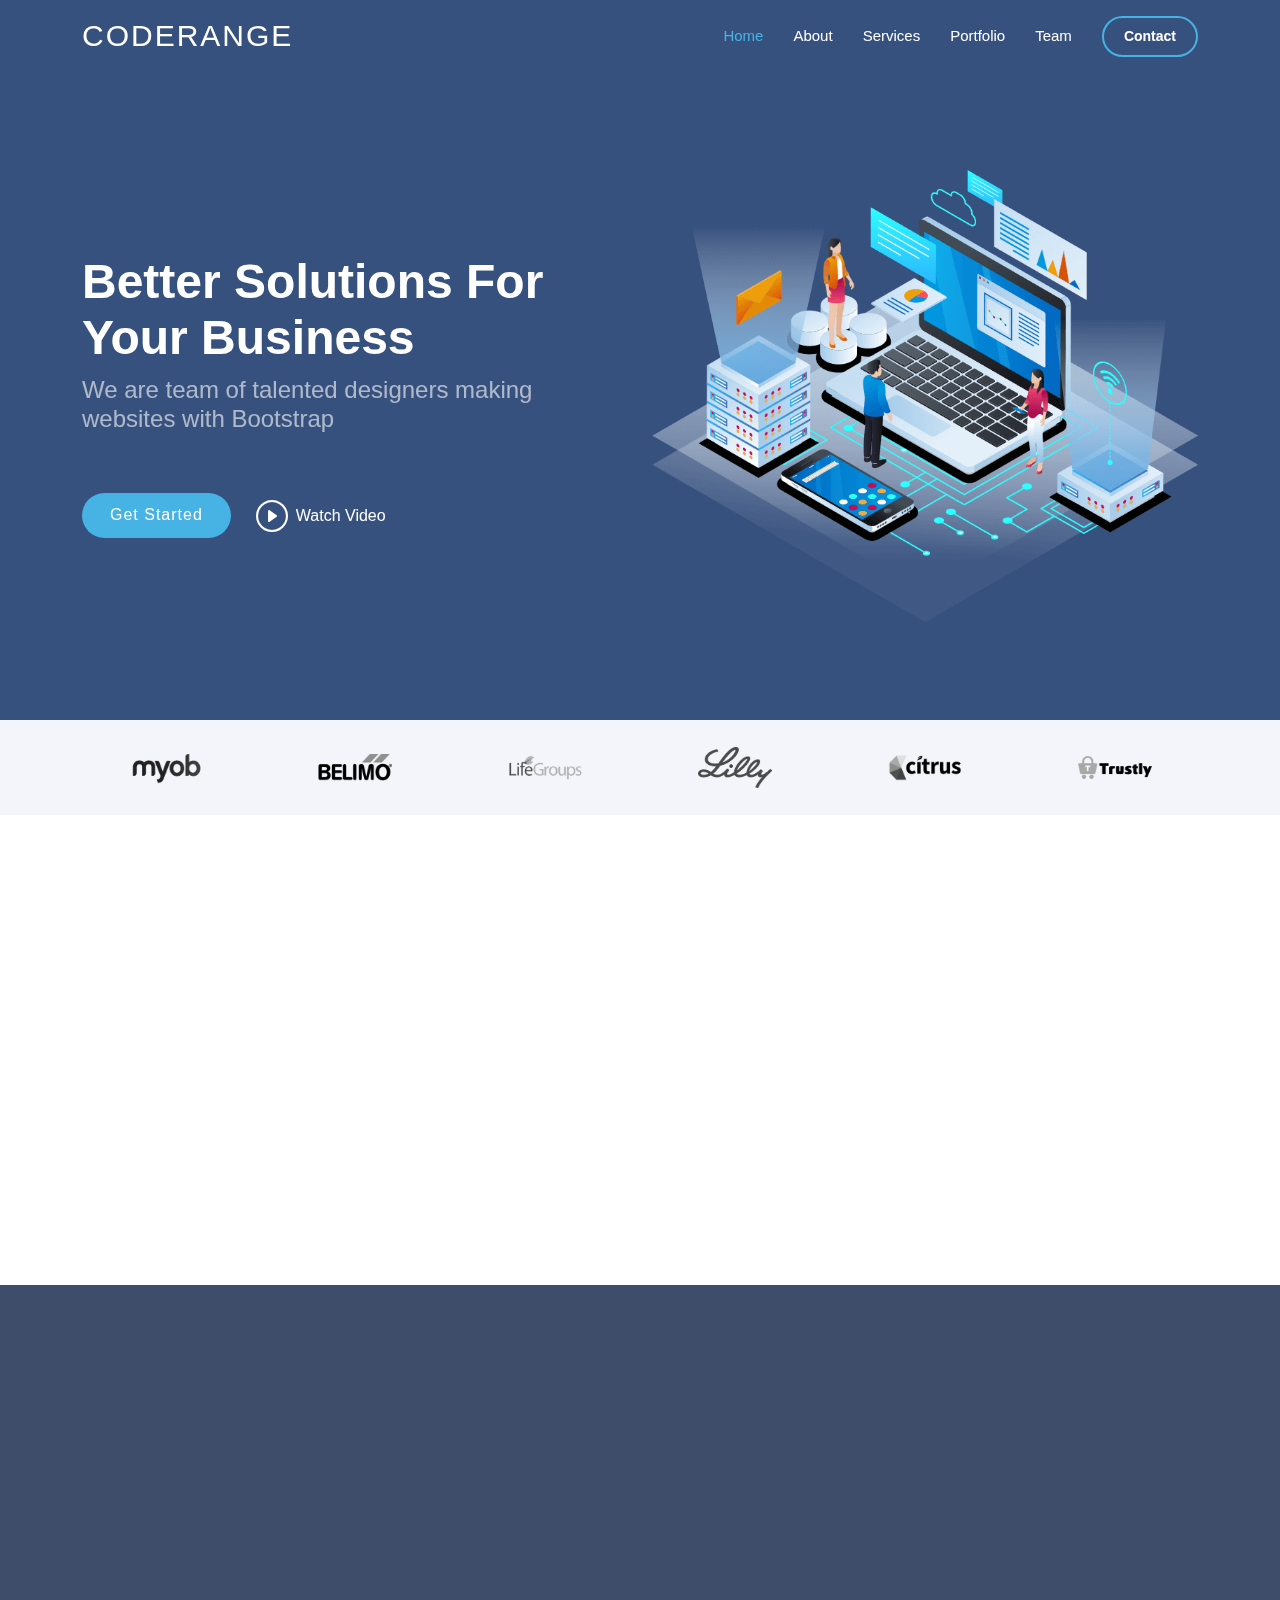
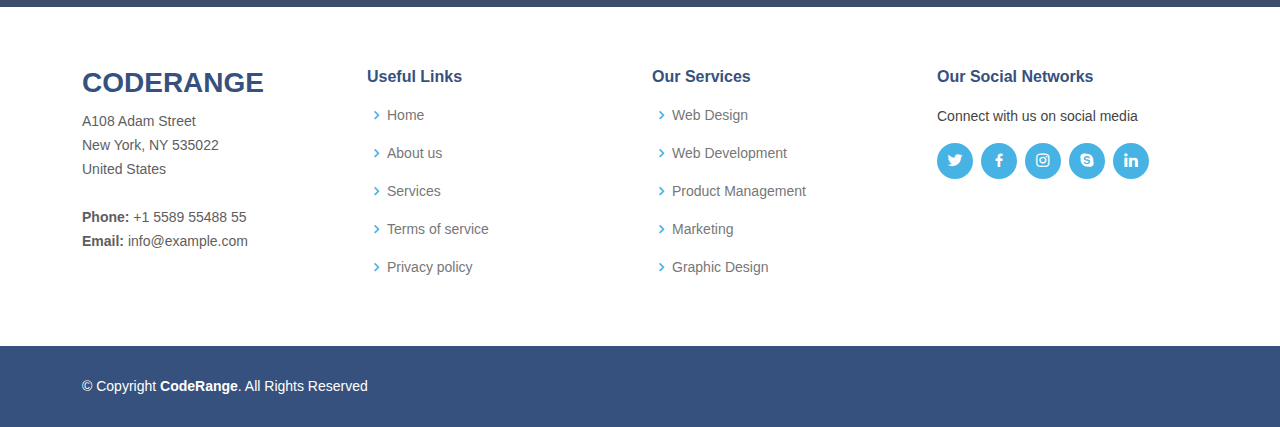
==== commit e684f268: "Fixed infinite spinning wheel" ====
--- a/index.html
+++ b/index.html
@@ -4,6 +4,8 @@
 <head>
   <meta charset="utf-8">
   <meta content="width=device-width, initial-scale=1.0" name="viewport">
+  <!-- Add CSP meta tag -->
+  <meta http-equiv="Content-Security-Policy" content="default-src 'self' 'unsafe-inline' 'unsafe-eval' https: data: blob:; img-src 'self' data: https:;">
 
   <title>CodeRange</title>
   <meta content="" name="description">
@@ -240,499 +242,4 @@
 
 </body>
 
-</html>
-
-    <!-- ======= Portfolio Section ======= -->
-    <section id="portfolio" class="portfolio">
-      <div class="container" data-aos="fade-up">
-
-        <div class="section-title">
-          <h2>Portfolio</h2>
-          <p>Magnam dolores commodi suscipit. Necessitatibus eius consequatur ex aliquid fuga eum quidem. Sit sint consectetur velit. Quisquam quos quisquam cupiditate. Et nemo qui impedit suscipit alias ea. Quia fugiat sit in iste officiis commodi quidem hic quas.</p>
-        </div>
-
-        <ul id="portfolio-flters" class="d-flex justify-content-center" data-aos="fade-up" data-aos-delay="100">
-          <li data-filter="*" class="filter-active">All</li>
-          <li data-filter=".filter-app">App</li>
-          <li data-filter=".filter-card">Card</li>
-          <li data-filter=".filter-web">Web</li>
-        </ul>
-
-        <div class="row portfolio-container" data-aos="fade-up" data-aos-delay="200">
-
-          <div class="col-lg-4 col-md-6 portfolio-item filter-app">
-            <div class="portfolio-img"><img src="assets/img/portfolio/portfolio-1.jpg" class="img-fluid" alt=""></div>
-            <div class="portfolio-info">
-              <h4>App 1</h4>
-              <p>App</p>
-              <a href="assets/img/portfolio/portfolio-1.jpg" data-gallery="portfolioGallery" class="portfolio-lightbox preview-link" title="App 1"><i class="bx bx-plus"></i></a>
-              <a href="portfolio-details.html" class="details-link" title="More Details"><i class="bx bx-link"></i></a>
-            </div>
-          </div>
-
-          <div class="col-lg-4 col-md-6 portfolio-item filter-web">
-            <div class="portfolio-img"><img src="assets/img/portfolio/portfolio-2.jpg" class="img-fluid" alt=""></div>
-            <div class="portfolio-info">
-              <h4>Web 3</h4>
-              <p>Web</p>
-              <a href="assets/img/portfolio/portfolio-2.jpg" data-gallery="portfolioGallery" class="portfolio-lightbox preview-link" title="Web 3"><i class="bx bx-plus"></i></a>
-              <a href="portfolio-details.html" class="details-link" title="More Details"><i class="bx bx-link"></i></a>
-            </div>
-          </div>
-
-          <div class="col-lg-4 col-md-6 portfolio-item filter-app">
-            <div class="portfolio-img"><img src="assets/img/portfolio/portfolio-3.jpg" class="img-fluid" alt=""></div>
-            <div class="portfolio-info">
-              <h4>App 2</h4>
-              <p>App</p>
-              <a href="assets/img/portfolio/portfolio-3.jpg" data-gallery="portfolioGallery" class="portfolio-lightbox preview-link" title="App 2"><i class="bx bx-plus"></i></a>
-              <a href="portfolio-details.html" class="details-link" title="More Details"><i class="bx bx-link"></i></a>
-            </div>
-          </div>
-
-          <div class="col-lg-4 col-md-6 portfolio-item filter-card">
-            <div class="portfolio-img"><img src="assets/img/portfolio/portfolio-4.jpg" class="img-fluid" alt=""></div>
-            <div class="portfolio-info">
-              <h4>Card 2</h4>
-              <p>Card</p>
-              <a href="assets/img/portfolio/portfolio-4.jpg" data-gallery="portfolioGallery" class="portfolio-lightbox preview-link" title="Card 2"><i class="bx bx-plus"></i></a>
-              <a href="portfolio-details.html" class="details-link" title="More Details"><i class="bx bx-link"></i></a>
-            </div>
-          </div>
-
-          <div class="col-lg-4 col-md-6 portfolio-item filter-web">
-            <div class="portfolio-img"><img src="assets/img/portfolio/portfolio-5.jpg" class="img-fluid" alt=""></div>
-            <div class="portfolio-info">
-              <h4>Web 2</h4>
-              <p>Web</p>
-              <a href="assets/img/portfolio/portfolio-5.jpg" data-gallery="portfolioGallery" class="portfolio-lightbox preview-link" title="Web 2"><i class="bx bx-plus"></i></a>
-              <a href="portfolio-details.html" class="details-link" title="More Details"><i class="bx bx-link"></i></a>
-            </div>
-          </div>
-
-          <div class="col-lg-4 col-md-6 portfolio-item filter-app">
-            <div class="portfolio-img"><img src="assets/img/portfolio/portfolio-6.jpg" class="img-fluid" alt=""></div>
-            <div class="portfolio-info">
-              <h4>App 3</h4>
-              <p>App</p>
-              <a href="assets/img/portfolio/portfolio-6.jpg" data-gallery="portfolioGallery" class="portfolio-lightbox preview-link" title="App 3"><i class="bx bx-plus"></i></a>
-              <a href="portfolio-details.html" class="details-link" title="More Details"><i class="bx bx-link"></i></a>
-            </div>
-          </div>
-
-          <div class="col-lg-4 col-md-6 portfolio-item filter-card">
-            <div class="portfolio-img"><img src="assets/img/portfolio/portfolio-7.jpg" class="img-fluid" alt=""></div>
-            <div class="portfolio-info">
-              <h4>Card 1</h4>
-              <p>Card</p>
-              <a href="assets/img/portfolio/portfolio-7.jpg" data-gallery="portfolioGallery" class="portfolio-lightbox preview-link" title="Card 1"><i class="bx bx-plus"></i></a>
-              <a href="portfolio-details.html" class="details-link" title="More Details"><i class="bx bx-link"></i></a>
-            </div>
-          </div>
-
-          <div class="col-lg-4 col-md-6 portfolio-item filter-card">
-            <div class="portfolio-img"><img src="assets/img/portfolio/portfolio-8.jpg" class="img-fluid" alt=""></div>
-            <div class="portfolio-info">
-              <h4>Card 3</h4>
-              <p>Card</p>
-              <a href="assets/img/portfolio/portfolio-8.jpg" data-gallery="portfolioGallery" class="portfolio-lightbox preview-link" title="Card 3"><i class="bx bx-plus"></i></a>
-              <a href="portfolio-details.html" class="details-link" title="More Details"><i class="bx bx-link"></i></a>
-            </div>
-          </div>
-
-          <div class="col-lg-4 col-md-6 portfolio-item filter-web">
-            <div class="portfolio-img"><img src="assets/img/portfolio/portfolio-9.jpg" class="img-fluid" alt=""></div>
-            <div class="portfolio-info">
-              <h4>Web 3</h4>
-              <p>Web</p>
-              <a href="assets/img/portfolio/portfolio-9.jpg" data-gallery="portfolioGallery" class="portfolio-lightbox preview-link" title="Web 3"><i class="bx bx-plus"></i></a>
-              <a href="portfolio-details.html" class="details-link" title="More Details"><i class="bx bx-link"></i></a>
-            </div>
-          </div>
-
-        </div>
-
-      </div>
-    </section><!-- End Portfolio Section -->
-
-    <!-- ======= Team Section ======= -->
-    <section id="team" class="team section-bg">
-      <div class="container" data-aos="fade-up">
-
-        <div class="section-title">
-          <h2>Team</h2>
-          <p>Magnam dolores commodi suscipit. Necessitatibus eius consequatur ex aliquid fuga eum quidem. Sit sint consectetur velit. Quisquam quos quisquam cupiditate. Et nemo qui impedit suscipit alias ea. Quia fugiat sit in iste officiis commodi quidem hic quas.</p>
-        </div>
-
-        <div class="row">
-
-          <div class="col-lg-6" data-aos="zoom-in" data-aos-delay="100">
-            <div class="member d-flex align-items-start">
-              <div class="pic"><img src="assets/img/team/team-1.jpg" class="img-fluid" alt=""></div>
-              <div class="member-info">
-                <h4>Walter White</h4>
-                <span>Chief Executive Officer</span>
-                <p>Explicabo voluptatem mollitia et repellat qui dolorum quasi</p>
-                <div class="social">
-                  <a href=""><i class="ri-twitter-fill"></i></a>
-                  <a href=""><i class="ri-facebook-fill"></i></a>
-                  <a href=""><i class="ri-instagram-fill"></i></a>
-                  <a href=""> <i class="ri-linkedin-box-fill"></i> </a>
-                </div>
-              </div>
-            </div>
-          </div>
-
-          <div class="col-lg-6 mt-4 mt-lg-0" data-aos="zoom-in" data-aos-delay="200">
-            <div class="member d-flex align-items-start">
-              <div class="pic"><img src="assets/img/team/team-2.jpg" class="img-fluid" alt=""></div>
-              <div class="member-info">
-                <h4>Sarah Jhonson</h4>
-                <span>Product Manager</span>
-                <p>Aut maiores voluptates amet et quis praesentium qui senda para</p>
-                <div class="social">
-                  <a href=""><i class="ri-twitter-fill"></i></a>
-                  <a href=""><i class="ri-facebook-fill"></i></a>
-                  <a href=""><i class="ri-instagram-fill"></i></a>
-                  <a href=""> <i class="ri-linkedin-box-fill"></i> </a>
-                </div>
-              </div>
-            </div>
-          </div>
-
-          <div class="col-lg-6 mt-4" data-aos="zoom-in" data-aos-delay="300">
-            <div class="member d-flex align-items-start">
-              <div class="pic"><img src="assets/img/team/team-3.jpg" class="img-fluid" alt=""></div>
-              <div class="member-info">
-                <h4>William Anderson</h4>
-                <span>CTO</span>
-                <p>Quisquam facilis cum velit laborum corrupti fuga rerum quia</p>
-                <div class="social">
-                  <a href=""><i class="ri-twitter-fill"></i></a>
-                  <a href=""><i class="ri-facebook-fill"></i></a>
-                  <a href=""><i class="ri-instagram-fill"></i></a>
-                  <a href=""> <i class="ri-linkedin-box-fill"></i> </a>
-                </div>
-              </div>
-            </div>
-          </div>
-
-          <div class="col-lg-6 mt-4" data-aos="zoom-in" data-aos-delay="400">
-            <div class="member d-flex align-items-start">
-              <div class="pic"><img src="assets/img/team/team-4.jpg" class="img-fluid" alt=""></div>
-              <div class="member-info">
-                <h4>Amanda Jepson</h4>
-                <span>Accountant</span>
-                <p>Dolorum tempora officiis odit laborum officiis et et accusamus</p>
-                <div class="social">
-                  <a href=""><i class="ri-twitter-fill"></i></a>
-                  <a href=""><i class="ri-facebook-fill"></i></a>
-                  <a href=""><i class="ri-instagram-fill"></i></a>
-                  <a href=""> <i class="ri-linkedin-box-fill"></i> </a>
-                </div>
-              </div>
-            </div>
-          </div>
-
-        </div>
-
-      </div>
-    </section><!-- End Team Section -->
-
-    <!-- ======= Pricing Section ======= -->
-    <section id="pricing" class="pricing">
-      <div class="container" data-aos="fade-up">
-
-        <div class="section-title">
-          <h2>Pricing</h2>
-          <p>Magnam dolores commodi suscipit. Necessitatibus eius consequatur ex aliquid fuga eum quidem. Sit sint consectetur velit. Quisquam quos quisquam cupiditate. Et nemo qui impedit suscipit alias ea. Quia fugiat sit in iste officiis commodi quidem hic quas.</p>
-        </div>
-
-        <div class="row">
-
-          <div class="col-lg-4" data-aos="fade-up" data-aos-delay="100">
-            <div class="box">
-              <h3>Free Plan</h3>
-              <h4><sup>$</sup>0<span>per month</span></h4>
-              <ul>
-                <li><i class="bx bx-check"></i> Quam adipiscing vitae proin</li>
-                <li><i class="bx bx-check"></i> Nec feugiat nisl pretium</li>
-                <li><i class="bx bx-check"></i> Nulla at volutpat diam uteera</li>
-                <li class="na"><i class="bx bx-x"></i> <span>Pharetra massa massa ultricies</span></li>
-                <li class="na"><i class="bx bx-x"></i> <span>Massa ultricies mi quis hendrerit</span></li>
-              </ul>
-              <a href="#" class="buy-btn">Get Started</a>
-            </div>
-          </div>
-
-          <div class="col-lg-4 mt-4 mt-lg-0" data-aos="fade-up" data-aos-delay="200">
-            <div class="box featured">
-              <h3>Business Plan</h3>
-              <h4><sup>$</sup>29<span>per month</span></h4>
-              <ul>
-                <li><i class="bx bx-check"></i> Quam adipiscing vitae proin</li>
-                <li><i class="bx bx-check"></i> Nec feugiat nisl pretium</li>
-                <li><i class="bx bx-check"></i> Nulla at volutpat diam uteera</li>
-                <li><i class="bx bx-check"></i> Pharetra massa massa ultricies</li>
-                <li><i class="bx bx-check"></i> Massa ultricies mi quis hendrerit</li>
-              </ul>
-              <a href="#" class="buy-btn">Get Started</a>
-            </div>
-          </div>
-
-          <div class="col-lg-4 mt-4 mt-lg-0" data-aos="fade-up" data-aos-delay="300">
-            <div class="box">
-              <h3>Developer Plan</h3>
-              <h4><sup>$</sup>49<span>per month</span></h4>
-              <ul>
-                <li><i class="bx bx-check"></i> Quam adipiscing vitae proin</li>
-                <li><i class="bx bx-check"></i> Nec feugiat nisl pretium</li>
-                <li><i class="bx bx-check"></i> Nulla at volutpat diam uteera</li>
-                <li><i class="bx bx-check"></i> Pharetra massa massa ultricies</li>
-                <li><i class="bx bx-check"></i> Massa ultricies mi quis hendrerit</li>
-              </ul>
-              <a href="#" class="buy-btn">Get Started</a>
-            </div>
-          </div>
-
-        </div>
-
-      </div>
-    </section><!-- End Pricing Section -->
-
-    <!-- ======= Frequently Asked Questions Section ======= -->
-    <section id="faq" class="faq section-bg">
-      <div class="container" data-aos="fade-up">
-
-        <div class="section-title">
-          <h2>Frequently Asked Questions</h2>
-          <p>Magnam dolores commodi suscipit. Necessitatibus eius consequatur ex aliquid fuga eum quidem. Sit sint consectetur velit. Quisquam quos quisquam cupiditate. Et nemo qui impedit suscipit alias ea. Quia fugiat sit in iste officiis commodi quidem hic quas.</p>
-        </div>
-
-        <div class="faq-list">
-          <ul>
-            <li data-aos="fade-up" data-aos-delay="100">
-              <i class="bx bx-help-circle icon-help"></i> <a data-bs-toggle="collapse" class="collapse" data-bs-target="#faq-list-1">Non consectetur a erat nam at lectus urna duis? <i class="bx bx-chevron-down icon-show"></i><i class="bx bx-chevron-up icon-close"></i></a>
-              <div id="faq-list-1" class="collapse show" data-bs-parent=".faq-list">
-                <p>
-                  Feugiat pretium nibh ipsum consequat. Tempus iaculis urna id volutpat lacus laoreet non curabitur gravida. Venenatis lectus magna fringilla urna porttitor rhoncus dolor purus non.
-                </p>
-              </div>
-            </li>
-
-            <li data-aos="fade-up" data-aos-delay="200">
-              <i class="bx bx-help-circle icon-help"></i> <a data-bs-toggle="collapse" data-bs-target="#faq-list-2" class="collapsed">Feugiat scelerisque varius morbi enim nunc? <i class="bx bx-chevron-down icon-show"></i><i class="bx bx-chevron-up icon-close"></i></a>
-              <div id="faq-list-2" class="collapse" data-bs-parent=".faq-list">
-                <p>
-                  Dolor sit amet consectetur adipiscing elit pellentesque habitant morbi. Id interdum velit laoreet id donec ultrices. Fringilla phasellus faucibus scelerisque eleifend donec pretium. Est pellentesque elit ullamcorper dignissim. Mauris ultrices eros in cursus turpis massa tincidunt dui.
-                </p>
-              </div>
-            </li>
-
-            <li data-aos="fade-up" data-aos-delay="300">
-              <i class="bx bx-help-circle icon-help"></i> <a data-bs-toggle="collapse" data-bs-target="#faq-list-3" class="collapsed">Dolor sit amet consectetur adipiscing elit? <i class="bx bx-chevron-down icon-show"></i><i class="bx bx-chevron-up icon-close"></i></a>
-              <div id="faq-list-3" class="collapse" data-bs-parent=".faq-list">
-                <p>
-                  Eleifend mi in nulla posuere sollicitudin aliquam ultrices sagittis orci. Faucibus pulvinar elementum integer enim. Sem nulla pharetra diam sit amet nisl suscipit. Rutrum tellus pellentesque eu tincidunt. Lectus urna duis convallis convallis tellus. Urna molestie at elementum eu facilisis sed odio morbi quis
-                </p>
-              </div>
-            </li>
-
-            <li data-aos="fade-up" data-aos-delay="400">
-              <i class="bx bx-help-circle icon-help"></i> <a data-bs-toggle="collapse" data-bs-target="#faq-list-4" class="collapsed">Tempus quam pellentesque nec nam aliquam sem et tortor consequat? <i class="bx bx-chevron-down icon-show"></i><i class="bx bx-chevron-up icon-close"></i></a>
-              <div id="faq-list-4" class="collapse" data-bs-parent=".faq-list">
-                <p>
-                  Molestie a iaculis at erat pellentesque adipiscing commodo. Dignissim suspendisse in est ante in. Nunc vel risus commodo viverra maecenas accumsan. Sit amet nisl suscipit adipiscing bibendum est. Purus gravida quis blandit turpis cursus in.
-                </p>
-              </div>
-            </li>
-
-            <li data-aos="fade-up" data-aos-delay="500">
-              <i class="bx bx-help-circle icon-help"></i> <a data-bs-toggle="collapse" data-bs-target="#faq-list-5" class="collapsed">Tortor vitae purus faucibus ornare. Varius vel pharetra vel turpis nunc eget lorem dolor? <i class="bx bx-chevron-down icon-show"></i><i class="bx bx-chevron-up icon-close"></i></a>
-              <div id="faq-list-5" class="collapse" data-bs-parent=".faq-list">
-                <p>
-                  Laoreet sit amet cursus sit amet dictum sit amet justo. Mauris vitae ultricies leo integer malesuada nunc vel. Tincidunt eget nullam non nisi est sit amet. Turpis nunc eget lorem dolor sed. Ut venenatis tellus in metus vulputate eu scelerisque.
-                </p>
-              </div>
-            </li>
-
-          </ul>
-        </div>
-
-      </div>
-    </section><!-- End Frequently Asked Questions Section -->
-
-    <!-- ======= Contact Section ======= -->
-    <section id="contact" class="contact">
-      <div class="container" data-aos="fade-up">
-
-        <div class="section-title">
-          <h2>Contact</h2>
-          <p>Magnam dolores commodi suscipit. Necessitatibus eius consequatur ex aliquid fuga eum quidem. Sit sint consectetur velit. Quisquam quos quisquam cupiditate. Et nemo qui impedit suscipit alias ea. Quia fugiat sit in iste officiis commodi quidem hic quas.</p>
-        </div>
-
-        <div class="row">
-
-          <div class="col-lg-5 d-flex align-items-stretch">
-            <div class="info">
-              <div class="address">
-                <i class="bi bi-geo-alt"></i>
-                <h4>Location:</h4>
-                <p>A108 Adam Street, New York, NY 535022</p>
-              </div>
-
-              <div class="email">
-                <i class="bi bi-envelope"></i>
-                <h4>Email:</h4>
-                <p>info@example.com</p>
-              </div>
-
-              <div class="phone">
-                <i class="bi bi-phone"></i>
-                <h4>Call:</h4>
-                <p>+1 5589 55488 55s</p>
-              </div>
-
-              <iframe src="https://www.google.com/maps/embed?pb=!1m14!1m8!1m3!1d12097.433213460943!2d-74.0062269!3d40.7101282!3m2!1i1024!2i768!4f13.1!3m3!1m2!1s0x0%3A0xb89d1fe6bc499443!2sDowntown+Conference+Center!5e0!3m2!1smk!2sbg!4v1539943755621" frameborder="0" style="border:0; width: 100%; height: 290px;" allowfullscreen></iframe>
-            </div>
-
-          </div>
-
-          <div class="col-lg-7 mt-5 mt-lg-0 d-flex align-items-stretch">
-            <form action="forms/contact.php" method="post" role="form" class="php-email-form">
-              <div class="row">
-                <div class="form-group col-md-6">
-                  <label for="name">Your Name</label>
-                  <input type="text" name="name" class="form-control" id="name" required>
-                </div>
-                <div class="form-group col-md-6">
-                  <label for="name">Your Email</label>
-                  <input type="email" class="form-control" name="email" id="email" required>
-                </div>
-              </div>
-              <div class="form-group">
-                <label for="name">Subject</label>
-                <input type="text" class="form-control" name="subject" id="subject" required>
-              </div>
-              <div class="form-group">
-                <label for="name">Message</label>
-                <textarea class="form-control" name="message" rows="10" required></textarea>
-              </div>
-              <div class="my-3">
-                <div class="loading">Loading</div>
-                <div class="error-message"></div>
-                <div class="sent-message">Your message has been sent. Thank you!</div>
-              </div>
-              <div class="text-center"><button type="submit">Send Message</button></div>
-            </form>
-          </div>
-
-        </div>
-
-      </div>
-    </section><!-- End Contact Section -->
-
-  </main><!-- End #main -->
-
-  <!-- ======= Footer ======= -->
-  <footer id="footer">
-
-    <div class="footer-newsletter">
-      <div class="container">
-        <div class="row justify-content-center">
-          <div class="col-lg-6">
-            <h4>Join Our Newsletter</h4>
-            <p>Tamen quem nulla quae legam multos aute sint culpa legam noster magna</p>
-            <form action="" method="post">
-              <input type="email" name="email"><input type="submit" value="Subscribe">
-            </form>
-          </div>
-        </div>
-      </div>
-    </div>
-
-    <div class="footer-top">
-      <div class="container">
-        <div class="row">
-
-          <div class="col-lg-3 col-md-6 footer-contact">
-            <h3>Arsha</h3>
-            <p>
-              A108 Adam Street <br>
-              New York, NY 535022<br>
-              United States <br><br>
-              <strong>Phone:</strong> +1 5589 55488 55<br>
-              <strong>Email:</strong> info@example.com<br>
-            </p>
-          </div>
-
-          <div class="col-lg-3 col-md-6 footer-links">
-            <h4>Useful Links</h4>
-            <ul>
-              <li><i class="bx bx-chevron-right"></i> <a href="#">Home</a></li>
-              <li><i class="bx bx-chevron-right"></i> <a href="#">About us</a></li>
-              <li><i class="bx bx-chevron-right"></i> <a href="#">Services</a></li>
-              <li><i class="bx bx-chevron-right"></i> <a href="#">Terms of service</a></li>
-              <li><i class="bx bx-chevron-right"></i> <a href="#">Privacy policy</a></li>
-            </ul>
-          </div>
-
-          <div class="col-lg-3 col-md-6 footer-links">
-            <h4>Our Services</h4>
-            <ul>
-              <li><i class="bx bx-chevron-right"></i> <a href="#">Web Design</a></li>
-              <li><i class="bx bx-chevron-right"></i> <a href="#">Web Development</a></li>
-              <li><i class="bx bx-chevron-right"></i> <a href="#">Product Management</a></li>
-              <li><i class="bx bx-chevron-right"></i> <a href="#">Marketing</a></li>
-              <li><i class="bx bx-chevron-right"></i> <a href="#">Graphic Design</a></li>
-            </ul>
-          </div>
-
-          <div class="col-lg-3 col-md-6 footer-links">
-            <h4>Our Social Networks</h4>
-            <p>Cras fermentum odio eu feugiat lide par naso tierra videa magna derita valies</p>
-            <div class="social-links mt-3">
-              <a href="#" class="twitter"><i class="bx bxl-twitter"></i></a>
-              <a href="#" class="facebook"><i class="bx bxl-facebook"></i></a>
-              <a href="#" class="instagram"><i class="bx bxl-instagram"></i></a>
-              <a href="#" class="google-plus"><i class="bx bxl-skype"></i></a>
-              <a href="#" class="linkedin"><i class="bx bxl-linkedin"></i></a>
-            </div>
-          </div>
-
-        </div>
-      </div>
-    </div>
-
-    <div class="container footer-bottom clearfix">
-      <div class="copyright">
-        &copy; Copyright <strong><span>Arsha</span></strong>. All Rights Reserved
-      </div>
-      <div class="credits">
-        <!-- All the links in the footer should remain intact. -->
-        <!-- You can delete the links only if you purchased the pro version. -->
-        <!-- Licensing information: https://bootstrapmade.com/license/ -->
-        <!-- Purchase the pro version with working PHP/AJAX contact form: https://bootstrapmade.com/arsha-free-bootstrap-html-template-corporate/ -->
-        Designed by <a href="https://bootstrapmade.com/">BootstrapMade</a>
-      </div>
-    </div>
-  </footer><!-- End Footer -->
-
-  <div id="preloader"></div>
-  <a href="#" class="back-to-top d-flex align-items-center justify-content-center"><i class="bi bi-arrow-up-short"></i></a>
-
-  <!-- Vendor JS Files -->
-  <script src="assets/vendor/aos/aos.js"></script>
-  <script src="assets/vendor/bootstrap/js/bootstrap.bundle.min.js"></script>
-  <script src="assets/vendor/glightbox/js/glightbox.min.js"></script>
-  <script src="assets/vendor/isotope-layout/isotope.pkgd.min.js"></script>
-  <script src="assets/vendor/swiper/swiper-bundle.min.js"></script>
-  <script src="assets/vendor/waypoints/noframework.waypoints.js"></script>
-  <script src="assets/vendor/php-email-form/validate.js"></script>
-
-  <!-- Template Main JS File -->
-  <script src="assets/js/main.js"></script>
-
-</body>
-
 </html>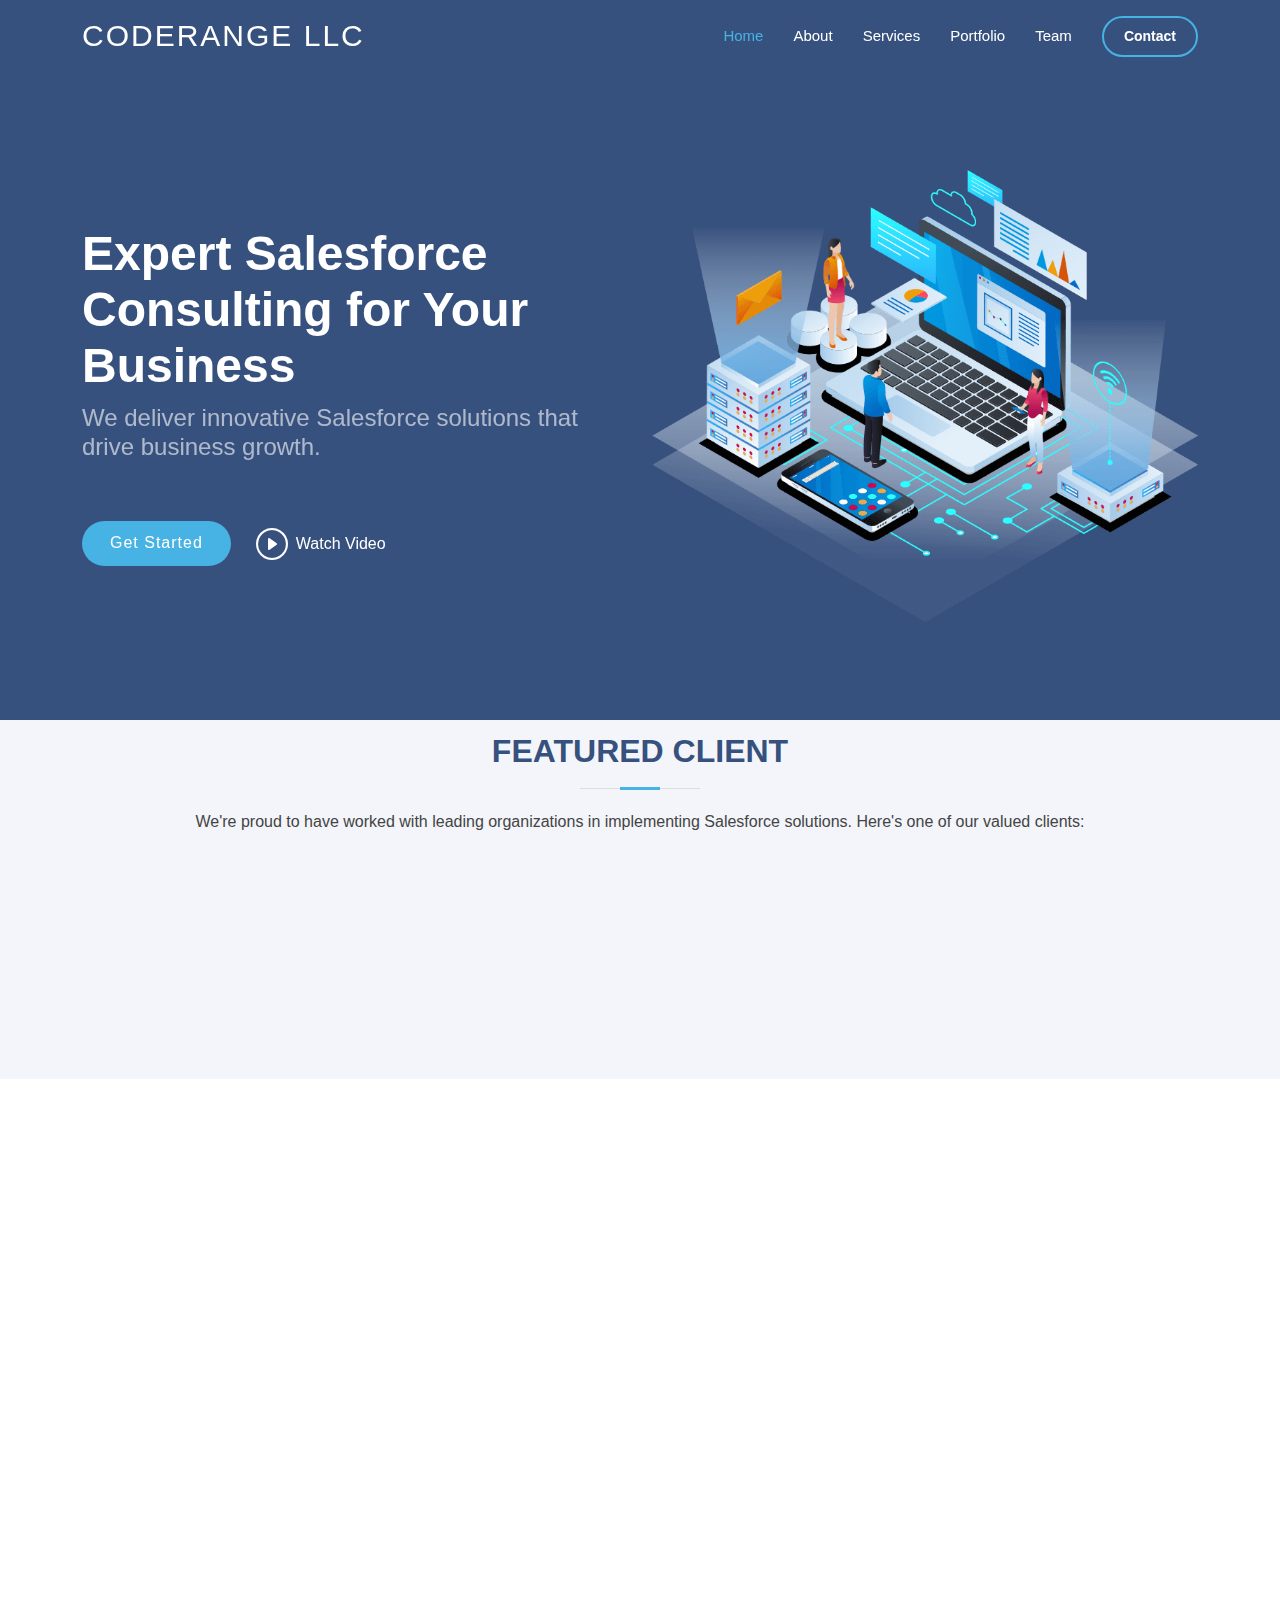
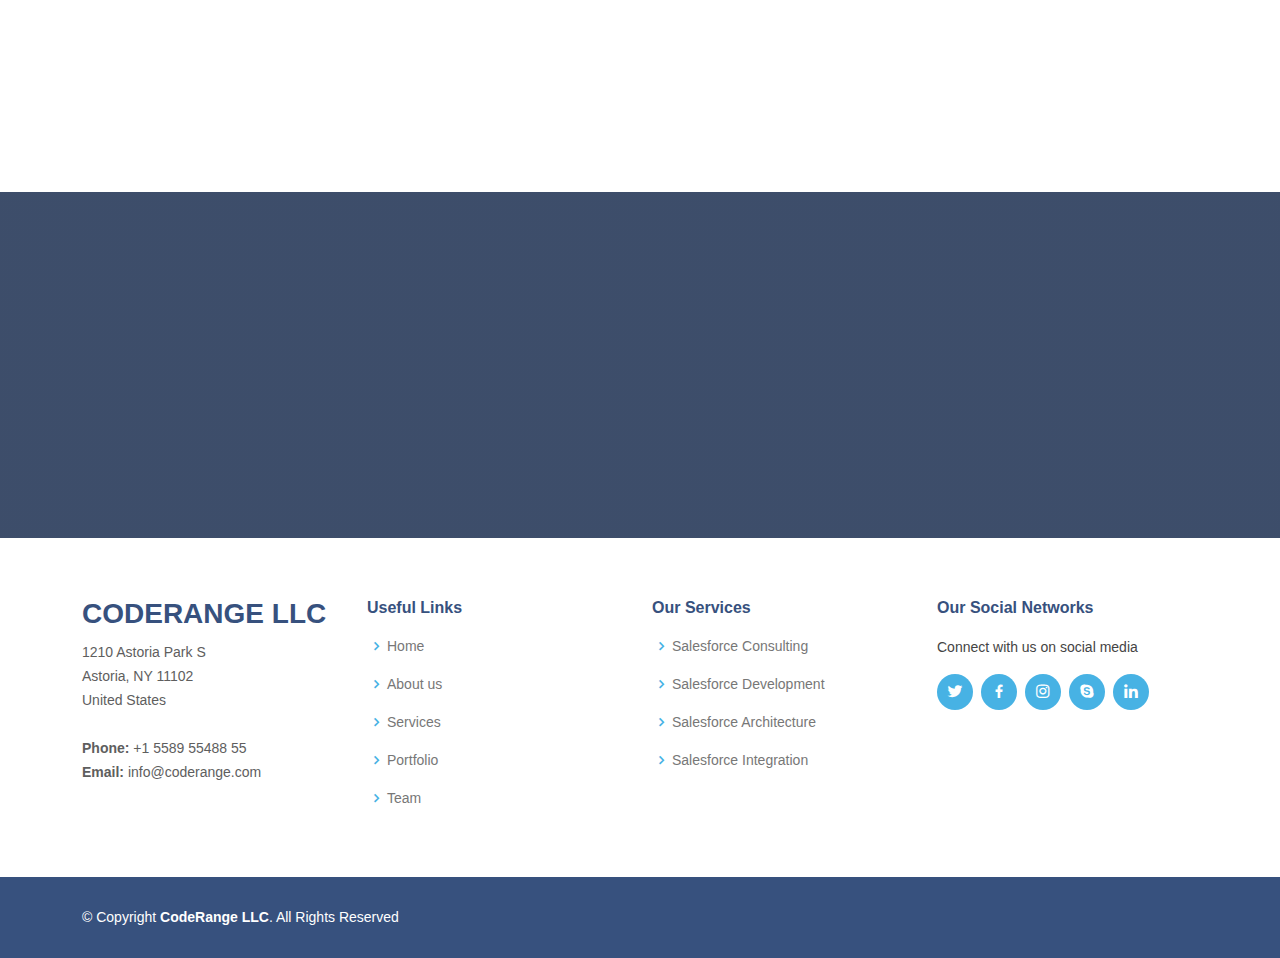
==== commit a26b3e42: "Some redesigns" ====
--- a/index.html
+++ b/index.html
@@ -37,7 +37,7 @@
   <header id="header" class="fixed-top">
     <div class="container d-flex align-items-center">
 
-      <h1 class="logo me-auto"><a href="index.html">CodeRange</a></h1>
+      <h1 class="logo me-auto"><a href="index.html">CodeRange LLC</a></h1>
 
       <nav id="navbar" class="navbar">
         <ul>
@@ -59,8 +59,8 @@
     <div class="container">
       <div class="row">
         <div class="col-lg-6 d-flex flex-column justify-content-center pt-4 pt-lg-0 order-2 order-lg-1" data-aos="fade-up" data-aos-delay="200">
-          <h1>Better Solutions For Your Business</h1>
-          <h2>We are team of talented designers making websites with Bootstrap</h2>
+          <h1>Expert Salesforce Consulting for Your Business</h1>
+          <h2>We deliver innovative Salesforce solutions that drive business growth.</h2>
           <div class="d-flex justify-content-center justify-content-lg-start">
             <a href="about.html" class="btn-get-started scrollto">Get Started</a>
             <a href="https://www.youtube.com/watch?v=jDDaplaOz7Q" class="glightbox btn-watch-video"><i class="bi bi-play-circle"></i><span>Watch Video</span></a>
@@ -77,24 +77,17 @@
     <!-- ======= Clients Section ======= -->
     <section id="clients" class="clients section-bg">
       <div class="container">
+        <div class="section-title">
+          <h2>Featured Client</h2>
+          <p>We're proud to have worked with leading organizations in implementing Salesforce solutions. Here's one of our valued clients:</p>
+        </div>
         <div class="row" data-aos="zoom-in">
-          <div class="col-lg-2 col-md-4 col-6 d-flex align-items-center justify-content-center">
-            <img src="assets/img/clients/client-1.png" class="img-fluid" alt="">
-          </div>
-          <div class="col-lg-2 col-md-4 col-6 d-flex align-items-center justify-content-center">
-            <img src="assets/img/clients/client-2.png" class="img-fluid" alt="">
-          </div>
-          <div class="col-lg-2 col-md-4 col-6 d-flex align-items-center justify-content-center">
-            <img src="assets/img/clients/client-3.png" class="img-fluid" alt="">
-          </div>
-          <div class="col-lg-2 col-md-4 col-6 d-flex align-items-center justify-content-center">
-            <img src="assets/img/clients/client-4.png" class="img-fluid" alt="">
-          </div>
-          <div class="col-lg-2 col-md-4 col-6 d-flex align-items-center justify-content-center">
-            <img src="assets/img/clients/client-5.png" class="img-fluid" alt="">
-          </div>
-          <div class="col-lg-2 col-md-4 col-6 d-flex align-items-center justify-content-center">
-            <img src="assets/img/clients/client-6.png" class="img-fluid" alt="">
+          <div class="col-lg-12 d-flex align-items-center justify-content-center">
+            <img src="assets/img/clients/client-1.png" class="img-fluid" alt="Charter Communications">
+            <div style="margin-left:15px;">
+              <h4>Charter Communications</h4>
+              <p>A successful Salesforce implementation for one of America's leading telecommunications companies. <a href="portfolio.html">Learn more about this project →</a></p>
+            </div>
           </div>
         </div>
       </div>
@@ -108,37 +101,52 @@
             <img src="assets/img/skills.png" class="img-fluid" alt="">
           </div>
           <div class="col-lg-6 pt-4 pt-lg-0 content" data-aos="fade-left" data-aos-delay="100">
-            <h3>Our Skills & Expertise</h3>
+            <h3>Our Salesforce Expertise</h3>
             <p class="fst-italic">
-              We pride ourselves on our technical expertise and continuous learning to stay ahead in the ever-evolving tech landscape.
+              At CodeRange LLC, we bring deep Salesforce expertise backed by 14 professional certifications and hands-on experience with enterprise implementations.
             </p>
 
-            <div class="skills-content">
-              <div class="progress">
-                <span class="skill">HTML <i class="val">100%</i></span>
-                <div class="progress-bar-wrap">
-                  <div class="progress-bar" role="progressbar" aria-valuenow="100" aria-valuemin="0" aria-valuemax="100"></div>
-                </div>
-              </div>
-
-              <div class="progress">
-                <span class="skill">CSS <i class="val">90%</i></span>
-                <div class="progress-bar-wrap">
-                  <div class="progress-bar" role="progressbar" aria-valuenow="90" aria-valuemin="0" aria-valuemax="100"></div>
-                </div>
-              </div>
-
-              <div class="progress">
-                <span class="skill">JavaScript <i class="val">75%</i></span>
-                <div class="progress-bar-wrap">
-                  <div class="progress-bar" role="progressbar" aria-valuenow="75" aria-valuemin="0" aria-valuemax="100"></div>
-                </div>
-              </div>
-
-              <div class="progress">
-                <span class="skill">UI/UX Design <i class="val">85%</i></span>
-                <div class="progress-bar-wrap">
-                  <div class="progress-bar" role="progressbar" aria-valuenow="85" aria-valuemin="0" aria-valuemax="100"></div>
+            <div class="skills-content mt-4">
+              <div class="row">
+                <div class="col-md-6 mb-4">
+                  <div class="expertise-box p-3 bg-light rounded">
+                    <h4><i class="bx bx-chat me-2"></i>Salesforce Consulting</h4>
+                    <ul class="list-unstyled mt-2">
+                      <li>• Strategic Planning</li>
+                      <li>• Business Analysis</li>
+                      <li>• Solution Design</li>
+                    </ul>
+                  </div>
+                </div>
+                <div class="col-md-6 mb-4">
+                  <div class="expertise-box p-3 bg-light rounded">
+                    <h4><i class="bx bx-code me-2"></i>Development</h4>
+                    <ul class="list-unstyled mt-2">
+                      <li>• Apex & Lightning</li>
+                      <li>• Custom Solutions</li>
+                      <li>• CI/CD Implementation</li>
+                    </ul>
+                  </div>
+                </div>
+                <div class="col-md-6 mb-4">
+                  <div class="expertise-box p-3 bg-light rounded">
+                    <h4><i class="bx bx-building me-2"></i>Architecture</h4>
+                    <ul class="list-unstyled mt-2">
+                      <li>• Solution Architecture</li>
+                      <li>• Best Practices</li>
+                      <li>• Scalable Design</li>
+                    </ul>
+                  </div>
+                </div>
+                <div class="col-md-6 mb-4">
+                  <div class="expertise-box p-3 bg-light rounded">
+                    <h4><i class="bx bx-link me-2"></i>Integration</h4>
+                    <ul class="list-unstyled mt-2">
+                      <li>• API Development</li>
+                      <li>• MuleSoft & CSML</li>
+                      <li>• System Integration</li>
+                    </ul>
+                  </div>
                 </div>
               </div>
             </div>
@@ -152,11 +160,11 @@
       <div class="container" data-aos="zoom-in">
         <div class="row">
           <div class="col-lg-9 text-center text-lg-start">
-            <h3>Ready to Get Started?</h3>
-            <p>Contact us today to discuss your project requirements and how we can help bring your vision to life.</p>
+            <h3>Schedule Your Salesforce Consultation</h3>
+            <p>Email us at info@coderange.com to schedule a consultation and discover how our Salesforce expertise can transform your business.</p>
           </div>
           <div class="col-lg-3 cta-btn-container text-center">
-            <a class="cta-btn align-middle" href="contact.html">Contact Us</a>
+            <a class="cta-btn align-middle" href="mailto:info@coderange.com">Email Us</a>
           </div>
         </div>
       </div>
@@ -170,13 +178,13 @@
         <div class="row">
 
           <div class="col-lg-3 col-md-6 footer-contact">
-            <h3>CodeRange</h3>
+            <h3>CodeRange LLC</h3>
             <p>
-              A108 Adam Street <br>
-              New York, NY 535022<br>
+              1210 Astoria Park S <br>
+              Astoria, NY 11102<br>
               United States <br><br>
               <strong>Phone:</strong> +1 5589 55488 55<br>
-              <strong>Email:</strong> info@example.com<br>
+              <strong>Email:</strong> info@coderange.com<br>
             </p>
           </div>
 
@@ -186,19 +194,18 @@
               <li><i class="bx bx-chevron-right"></i> <a href="index.html">Home</a></li>
               <li><i class="bx bx-chevron-right"></i> <a href="about.html">About us</a></li>
               <li><i class="bx bx-chevron-right"></i> <a href="services.html">Services</a></li>
-              <li><i class="bx bx-chevron-right"></i> <a href="#">Terms of service</a></li>
-              <li><i class="bx bx-chevron-right"></i> <a href="#">Privacy policy</a></li>
+              <li><i class="bx bx-chevron-right"></i> <a href="portfolio.html">Portfolio</a></li>
+              <li><i class="bx bx-chevron-right"></i> <a href="team.html">Team</a></li>
             </ul>
           </div>
 
           <div class="col-lg-3 col-md-6 footer-links">
             <h4>Our Services</h4>
             <ul>
-              <li><i class="bx bx-chevron-right"></i> <a href="#">Web Design</a></li>
-              <li><i class="bx bx-chevron-right"></i> <a href="#">Web Development</a></li>
-              <li><i class="bx bx-chevron-right"></i> <a href="#">Product Management</a></li>
-              <li><i class="bx bx-chevron-right"></i> <a href="#">Marketing</a></li>
-              <li><i class="bx bx-chevron-right"></i> <a href="#">Graphic Design</a></li>
+              <li><i class="bx bx-chevron-right"></i> <a href="#">Salesforce Consulting</a></li>
+              <li><i class="bx bx-chevron-right"></i> <a href="#">Salesforce Development</a></li>
+              <li><i class="bx bx-chevron-right"></i> <a href="#">Salesforce Architecture</a></li>
+              <li><i class="bx bx-chevron-right"></i> <a href="#">Salesforce Integration</a></li>
             </ul>
           </div>
 
@@ -220,7 +227,7 @@
 
     <div class="container footer-bottom clearfix">
       <div class="copyright">
-        &copy; Copyright <strong><span>CodeRange</span></strong>. All Rights Reserved
+        &copy; Copyright <strong><span>CodeRange LLC</span></strong>. All Rights Reserved
       </div>
     </div>
   </footer><!-- End Footer -->
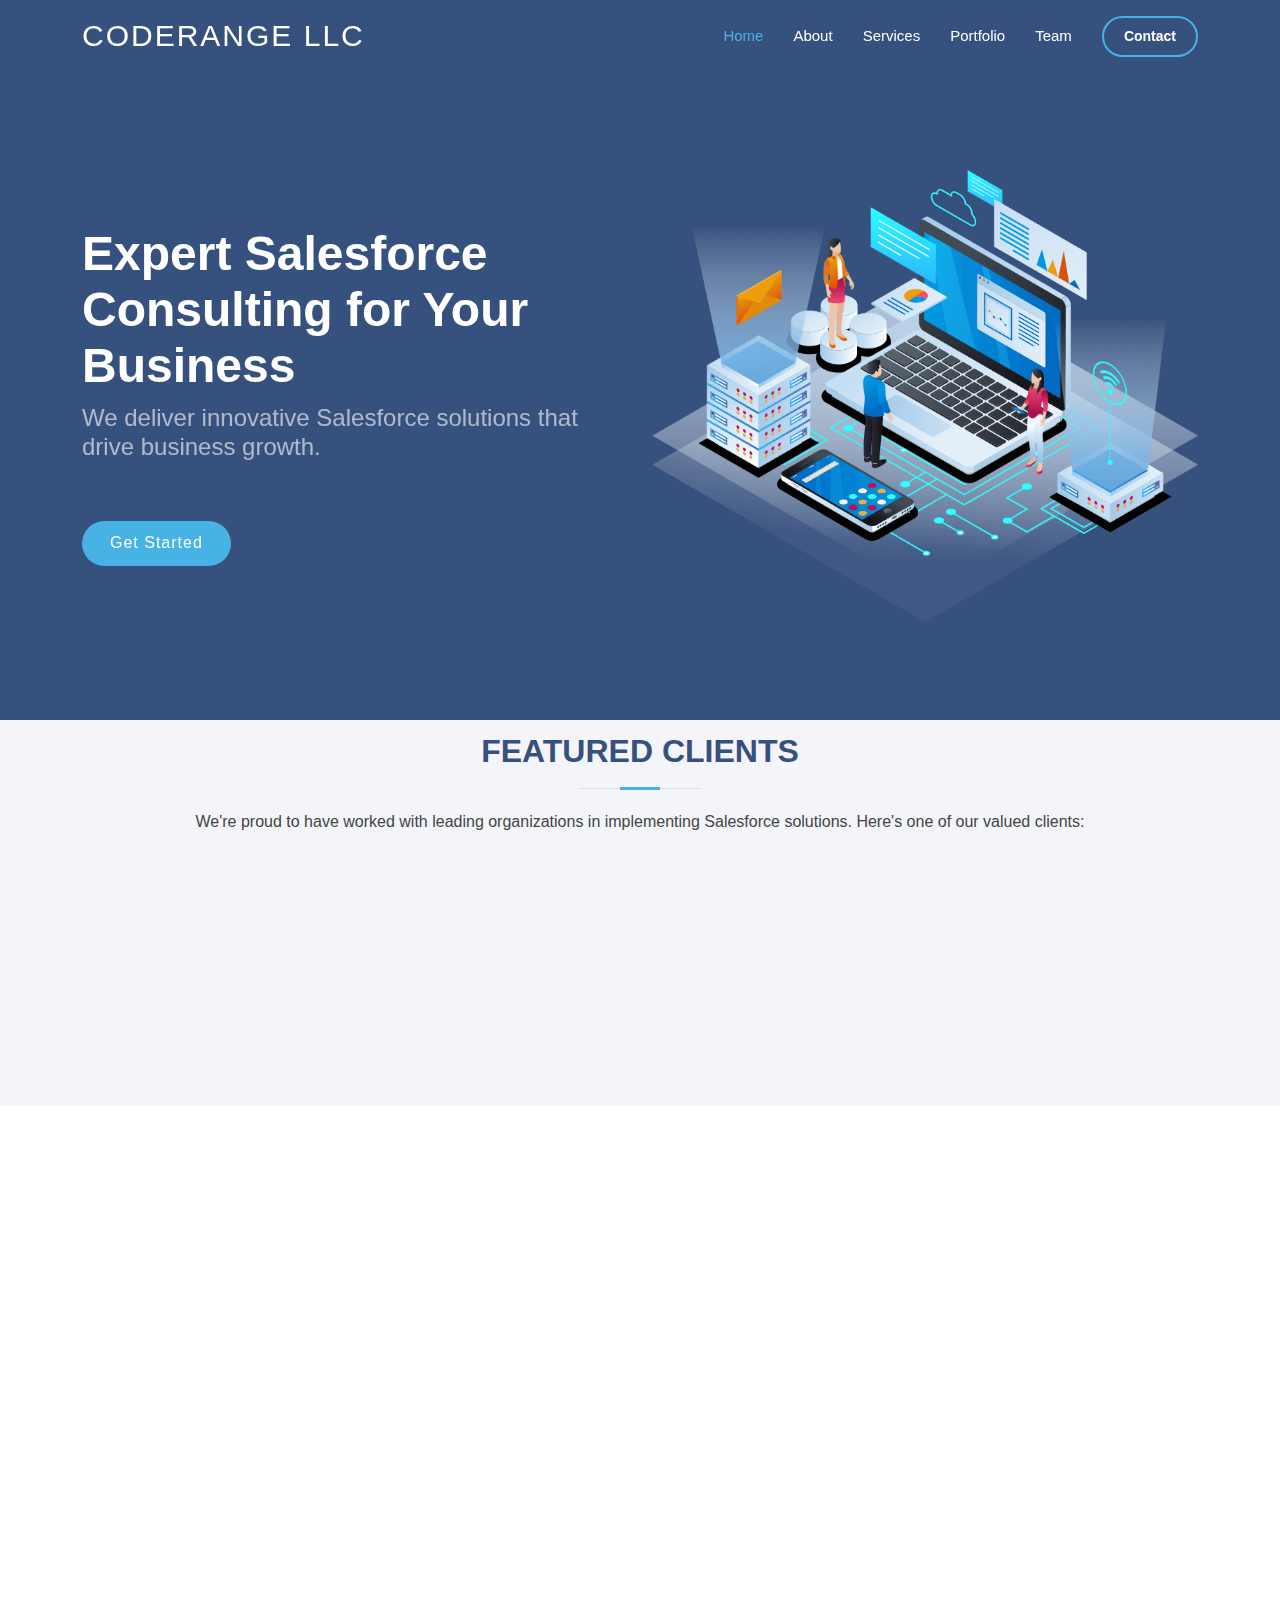
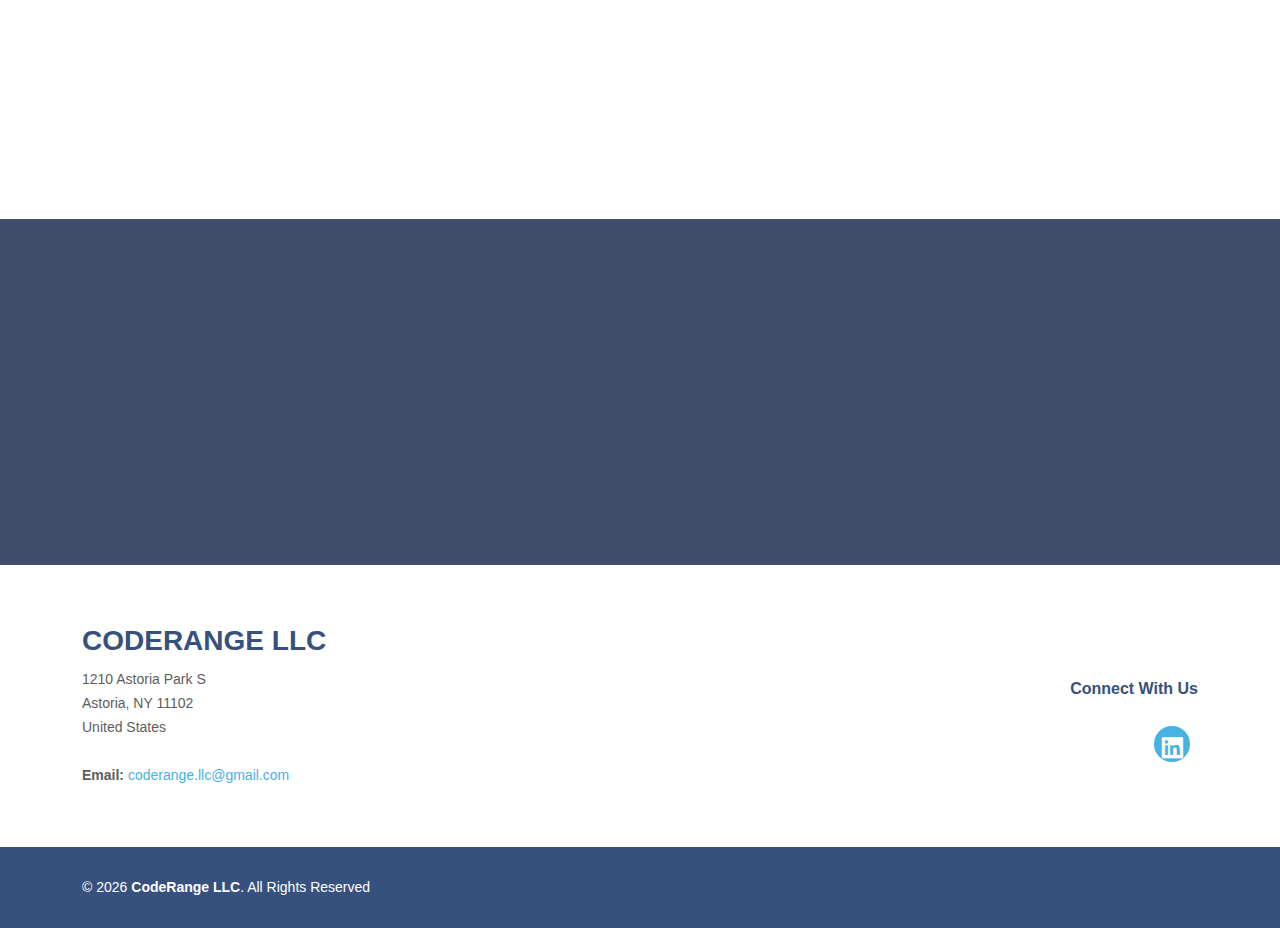
==== commit 58bfb5a3: "Additional changes" ====
--- a/index.html
+++ b/index.html
@@ -63,7 +63,6 @@
           <h2>We deliver innovative Salesforce solutions that drive business growth.</h2>
           <div class="d-flex justify-content-center justify-content-lg-start">
             <a href="about.html" class="btn-get-started scrollto">Get Started</a>
-            <a href="https://www.youtube.com/watch?v=jDDaplaOz7Q" class="glightbox btn-watch-video"><i class="bi bi-play-circle"></i><span>Watch Video</span></a>
           </div>
         </div>
         <div class="col-lg-6 order-1 order-lg-2 hero-img" data-aos="zoom-in" data-aos-delay="200">
@@ -78,12 +77,12 @@
     <section id="clients" class="clients section-bg">
       <div class="container">
         <div class="section-title">
-          <h2>Featured Client</h2>
+          <h2>Featured Clients</h2>
           <p>We're proud to have worked with leading organizations in implementing Salesforce solutions. Here's one of our valued clients:</p>
         </div>
         <div class="row" data-aos="zoom-in">
           <div class="col-lg-12 d-flex align-items-center justify-content-center">
-            <img src="assets/img/clients/client-1.png" class="img-fluid" alt="Charter Communications">
+            <img src="assets/img/spectrum-logo.svg" class="img-fluid" alt="Charter Communications" style="max-width: 300px;">
             <div style="margin-left:15px;">
               <h4>Charter Communications</h4>
               <p>A successful Salesforce implementation for one of America's leading telecommunications companies. <a href="portfolio.html">Learn more about this project →</a></p>
@@ -161,10 +160,10 @@
         <div class="row">
           <div class="col-lg-9 text-center text-lg-start">
             <h3>Schedule Your Salesforce Consultation</h3>
-            <p>Email us at info@coderange.com to schedule a consultation and discover how our Salesforce expertise can transform your business.</p>
+            <p>Email us at coderange.llc@gmail.com to schedule a consultation and discover how our Salesforce expertise can transform your business.</p>
           </div>
           <div class="col-lg-3 cta-btn-container text-center">
-            <a class="cta-btn align-middle" href="mailto:info@coderange.com">Email Us</a>
+            <a class="cta-btn align-middle" href="mailto:coderange.llc@gmail.com">Email Us</a>
           </div>
         </div>
       </div>
@@ -175,59 +174,33 @@
   <footer id="footer">
     <div class="footer-top">
       <div class="container">
-        <div class="row">
-
-          <div class="col-lg-3 col-md-6 footer-contact">
+        <div class="row justify-content-between align-items-center">
+          <div class="col-lg-6 footer-contact">
             <h3>CodeRange LLC</h3>
-            <p>
+            <p class="mb-4">
               1210 Astoria Park S <br>
               Astoria, NY 11102<br>
-              United States <br><br>
-              <strong>Phone:</strong> +1 5589 55488 55<br>
-              <strong>Email:</strong> info@coderange.com<br>
+              United States
             </p>
-          </div>
-
-          <div class="col-lg-3 col-md-6 footer-links">
-            <h4>Useful Links</h4>
-            <ul>
-              <li><i class="bx bx-chevron-right"></i> <a href="index.html">Home</a></li>
-              <li><i class="bx bx-chevron-right"></i> <a href="about.html">About us</a></li>
-              <li><i class="bx bx-chevron-right"></i> <a href="services.html">Services</a></li>
-              <li><i class="bx bx-chevron-right"></i> <a href="portfolio.html">Portfolio</a></li>
-              <li><i class="bx bx-chevron-right"></i> <a href="team.html">Team</a></li>
-            </ul>
-          </div>
-
-          <div class="col-lg-3 col-md-6 footer-links">
-            <h4>Our Services</h4>
-            <ul>
-              <li><i class="bx bx-chevron-right"></i> <a href="#">Salesforce Consulting</a></li>
-              <li><i class="bx bx-chevron-right"></i> <a href="#">Salesforce Development</a></li>
-              <li><i class="bx bx-chevron-right"></i> <a href="#">Salesforce Architecture</a></li>
-              <li><i class="bx bx-chevron-right"></i> <a href="#">Salesforce Integration</a></li>
-            </ul>
-          </div>
-
-          <div class="col-lg-3 col-md-6 footer-links">
-            <h4>Our Social Networks</h4>
-            <p>Connect with us on social media</p>
-            <div class="social-links mt-3">
-              <a href="#" class="twitter"><i class="bx bxl-twitter"></i></a>
-              <a href="#" class="facebook"><i class="bx bxl-facebook"></i></a>
-              <a href="#" class="instagram"><i class="bx bxl-instagram"></i></a>
-              <a href="#" class="google-plus"><i class="bx bxl-skype"></i></a>
-              <a href="#" class="linkedin"><i class="bx bxl-linkedin"></i></a>
+            <p class="mb-0">
+              <strong>Email:</strong> 
+              <a href="mailto:coderange.llc@gmail.com" class="text-decoration-none">coderange.llc@gmail.com</a>
+            </p>
+          </div>
+
+          <div class="col-lg-4 text-lg-end footer-social">
+            <h4 class="mb-3">Connect With Us</h4>
+            <div class="social-links d-flex justify-content-lg-end">
+              <a href="#" class="linkedin me-2"><i class="bx bxl-linkedin-square fs-3"></i></a>
             </div>
           </div>
-
         </div>
       </div>
     </div>
 
     <div class="container footer-bottom clearfix">
-      <div class="copyright">
-        &copy; Copyright <strong><span>CodeRange LLC</span></strong>. All Rights Reserved
+      <div class="copyright text-center">
+        &copy; <script>document.write(new Date().getFullYear())</script> <strong><span>CodeRange LLC</span></strong>. All Rights Reserved
       </div>
     </div>
   </footer><!-- End Footer -->
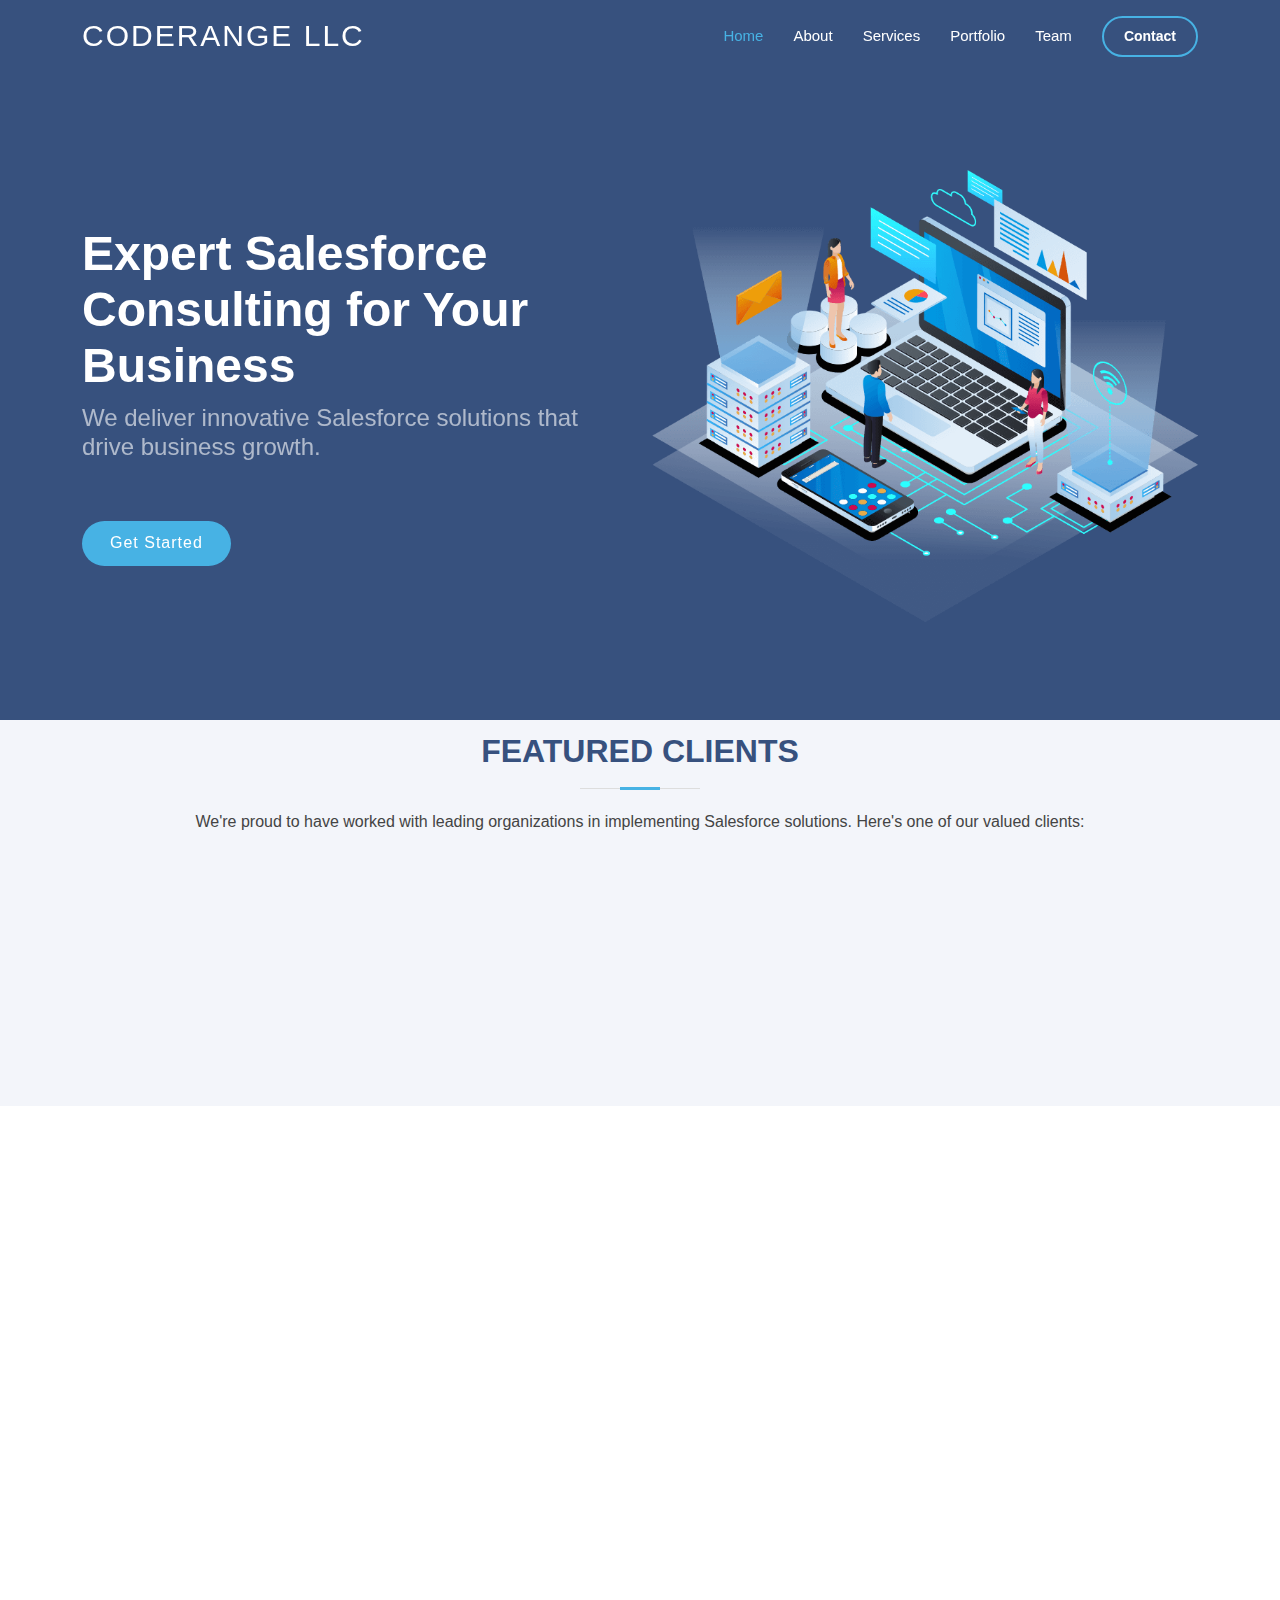
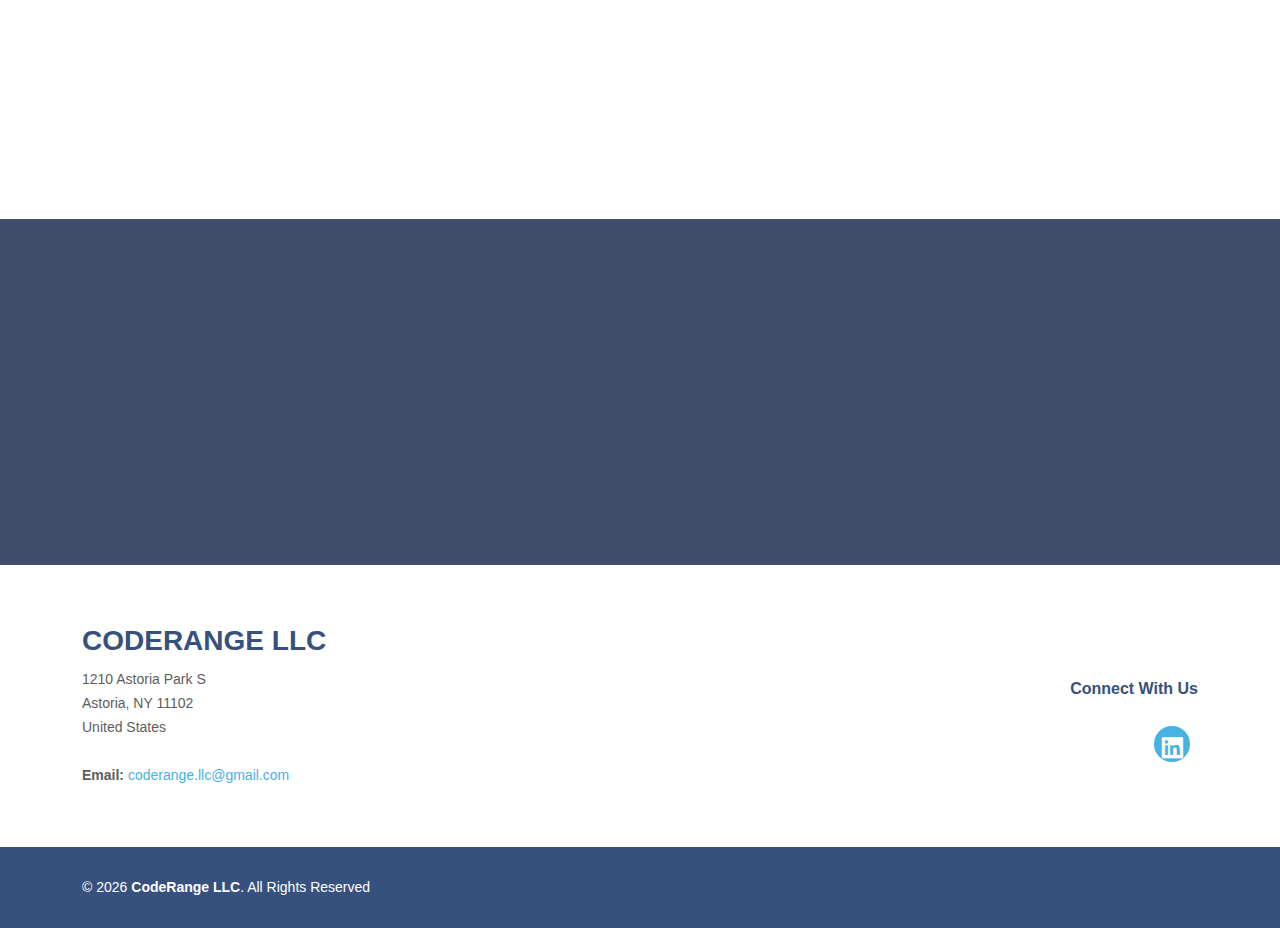
==== commit f9d2e13b: "Favicon" ====
--- a/index.html
+++ b/index.html
@@ -12,7 +12,7 @@
   <meta content="" name="keywords">
 
   <!-- Favicons -->
-  <link href="assets/img/favicon.png" rel="icon">
+  <link href="assets/img/favicon.webp" rel="icon">
   <link href="assets/img/apple-touch-icon.png" rel="apple-touch-icon">
 
   <!-- Google Fonts -->
@@ -102,7 +102,7 @@
           <div class="col-lg-6 pt-4 pt-lg-0 content" data-aos="fade-left" data-aos-delay="100">
             <h3>Our Salesforce Expertise</h3>
             <p class="fst-italic">
-              At CodeRange LLC, we bring deep Salesforce expertise backed by 14 professional certifications and hands-on experience with enterprise implementations.
+              At CodeRange LLC, we bring deep Salesforce expertise backed by 16 professional certifications and hands-on experience with enterprise implementations.
             </p>
 
             <div class="skills-content mt-4">
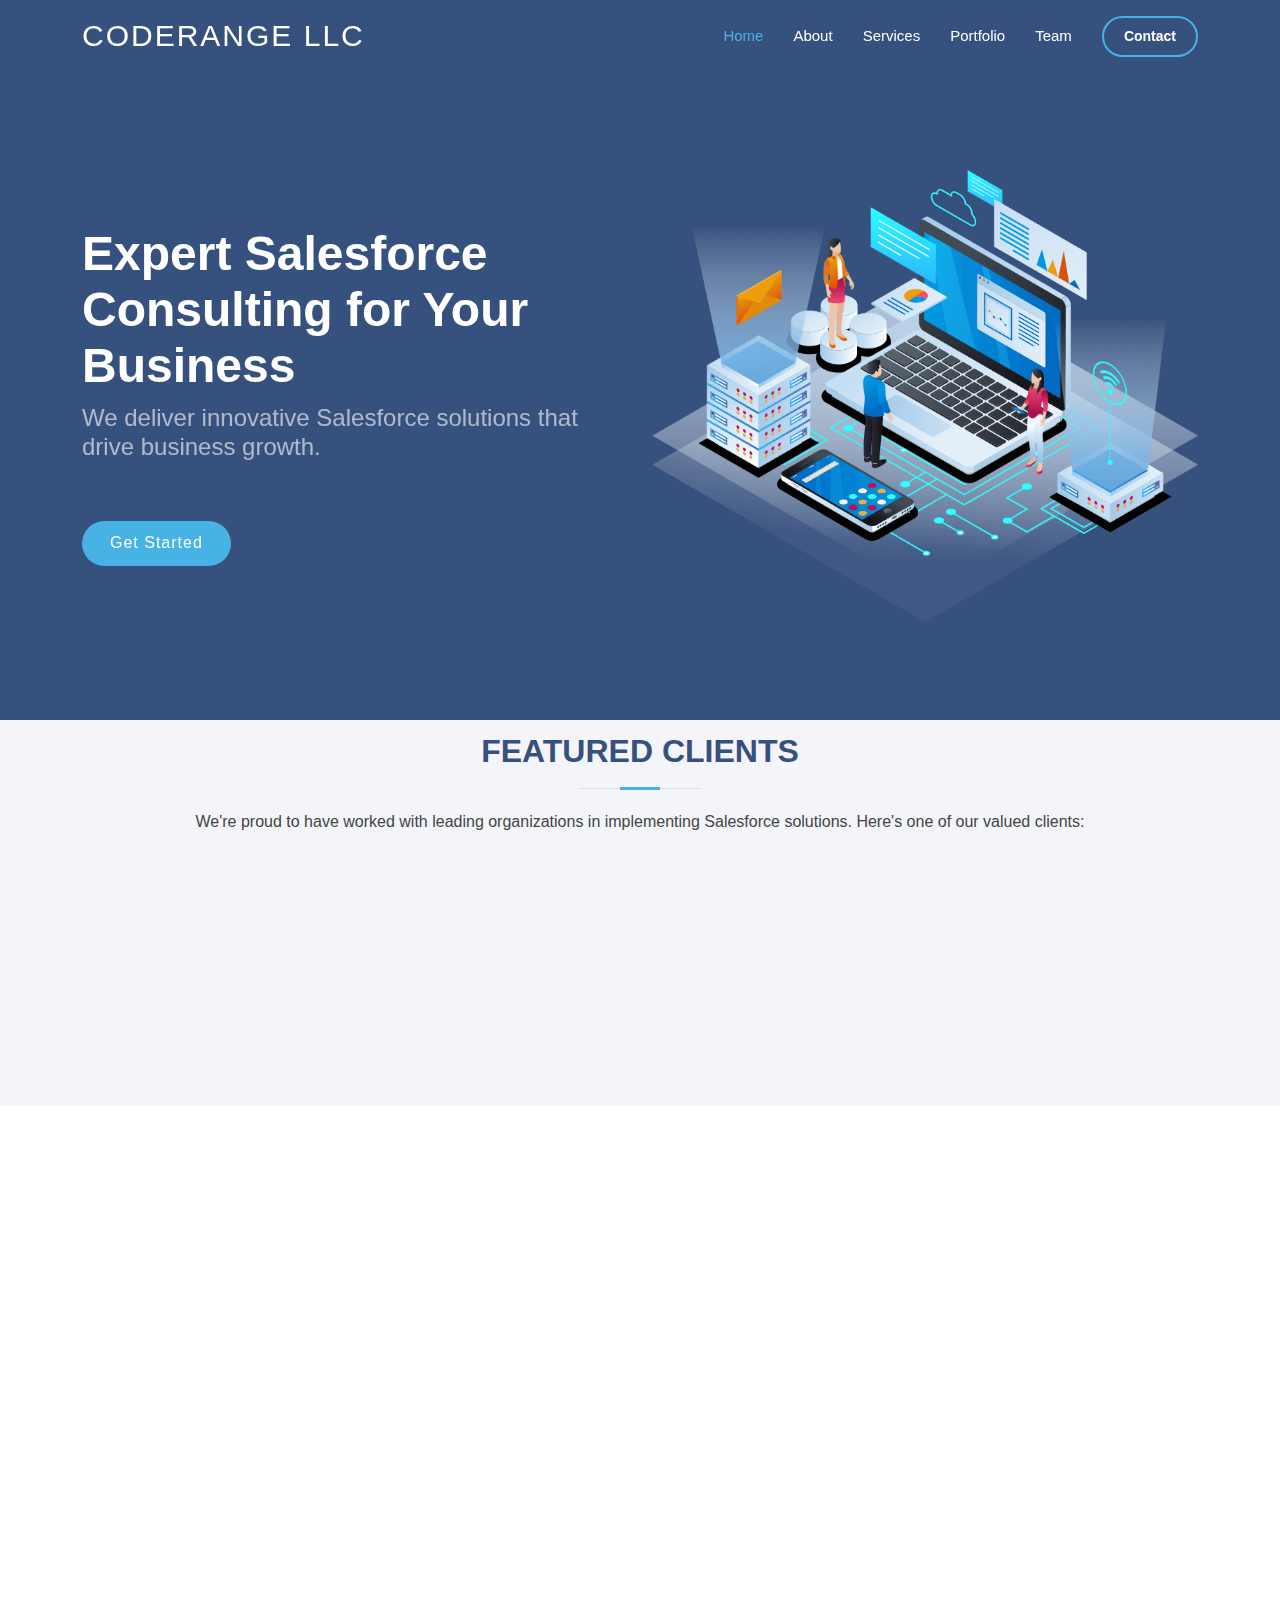
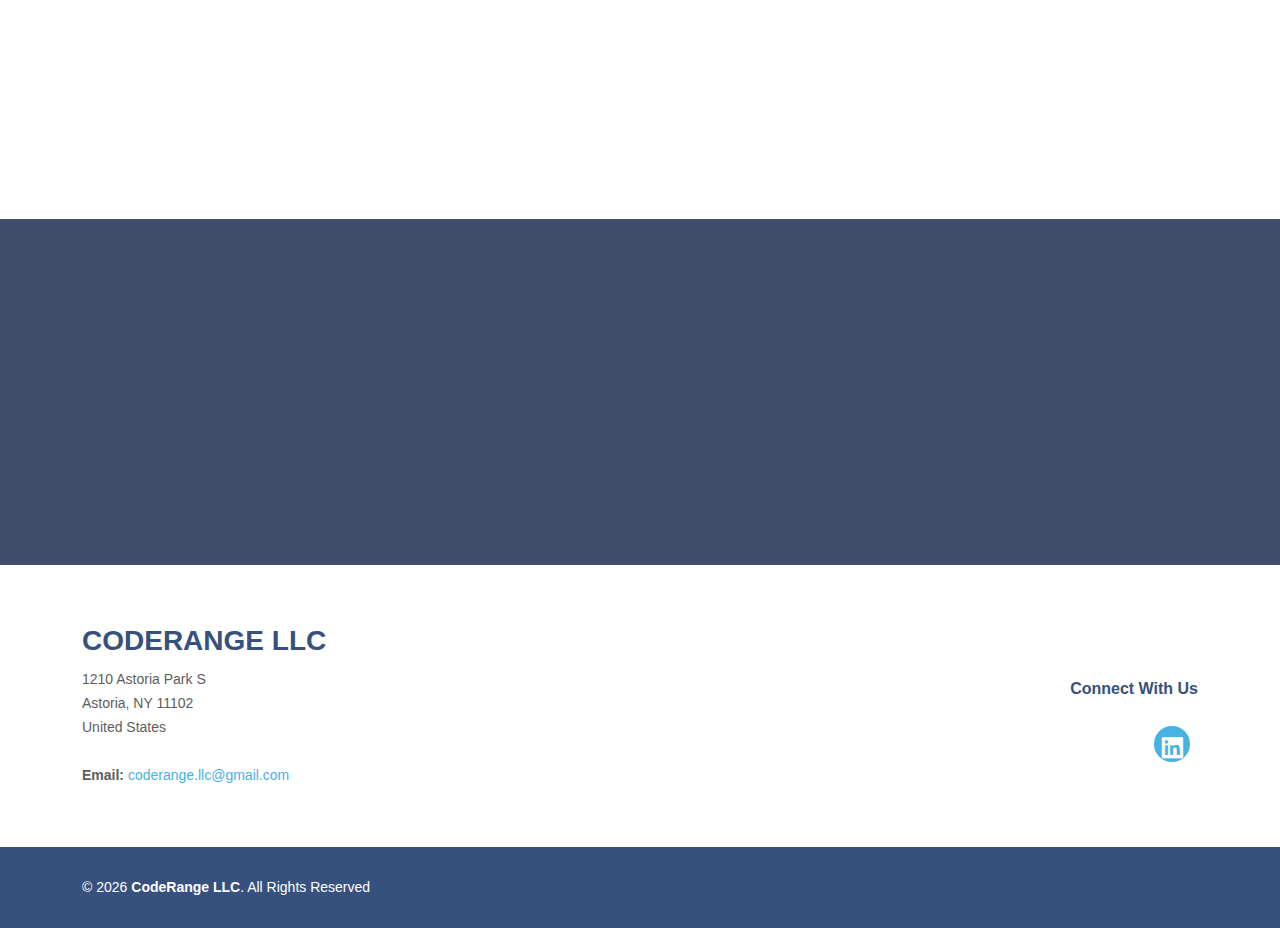
==== commit 8770260c: "responsiveness" ====
--- a/index.html
+++ b/index.html
@@ -81,11 +81,13 @@
           <p>We're proud to have worked with leading organizations in implementing Salesforce solutions. Here's one of our valued clients:</p>
         </div>
         <div class="row" data-aos="zoom-in">
-          <div class="col-lg-12 d-flex align-items-center justify-content-center">
-            <img src="assets/img/spectrum-logo.svg" class="img-fluid" alt="Charter Communications" style="max-width: 300px;">
-            <div style="margin-left:15px;">
-              <h4>Charter Communications</h4>
-              <p>A successful Salesforce implementation for one of America's leading telecommunications companies. <a href="portfolio.html">Learn more about this project →</a></p>
+          <div class="col-lg-12">
+            <div class="d-flex flex-column flex-md-row align-items-center justify-content-center text-center text-md-start">
+              <img src="assets/img/spectrum-logo.svg" class="img-fluid mb-2 mb-md-0" alt="Charter Communications" style="max-width: 300px;">
+              <div class="ms-md-4">
+                <h4>Charter Communications</h4>
+                <p>A successful Salesforce implementation for one of America's leading telecommunications companies. <a href="portfolio.html">Learn more about this project →</a></p>
+              </div>
             </div>
           </div>
         </div>
--- a/assets/css/style.css
+++ b/assets/css/style.css
@@ -111,6 +111,22 @@
   transition: all 0.5s;
   z-index: 997;
   padding: 15px 0;
+  min-height: 60px;
+}
+
+@media (max-width: 320px) {
+  #header {
+    min-height: 85px;
+  }
+  #header.header-inner-pages {
+    min-height: 85px;
+  }
+  #header .logo {
+    line-height: 1.2;
+  }
+  .section-title {
+    margin-top: 60px;
+  }
 }
 
 #header.header-scrolled,
@@ -1596,12 +1612,33 @@
   padding: 15px 0;
   background: #f3f5fa;
   min-height: 40px;
-  margin-top: 72px;
-}
-
-@media (max-width: 992px) {
+  margin-top: 75px;
+}
+
+@media (max-width: 991px) {
   .breadcrumbs {
-    margin-top: 68px;
+    margin-top: 60px;
+  }
+}
+
+@media (max-width: 767px) {
+  .section-title {
+    margin-top: 10px;
+  }
+}
+
+@media (max-width: 320px) {
+  #header {
+    min-height: 85px;
+  }
+  #header.header-inner-pages {
+    min-height: 85px;
+  }
+  #header .logo {
+    line-height: 1.2;
+  }
+  .section-title {
+    margin-top: 65px;
   }
 }
 
